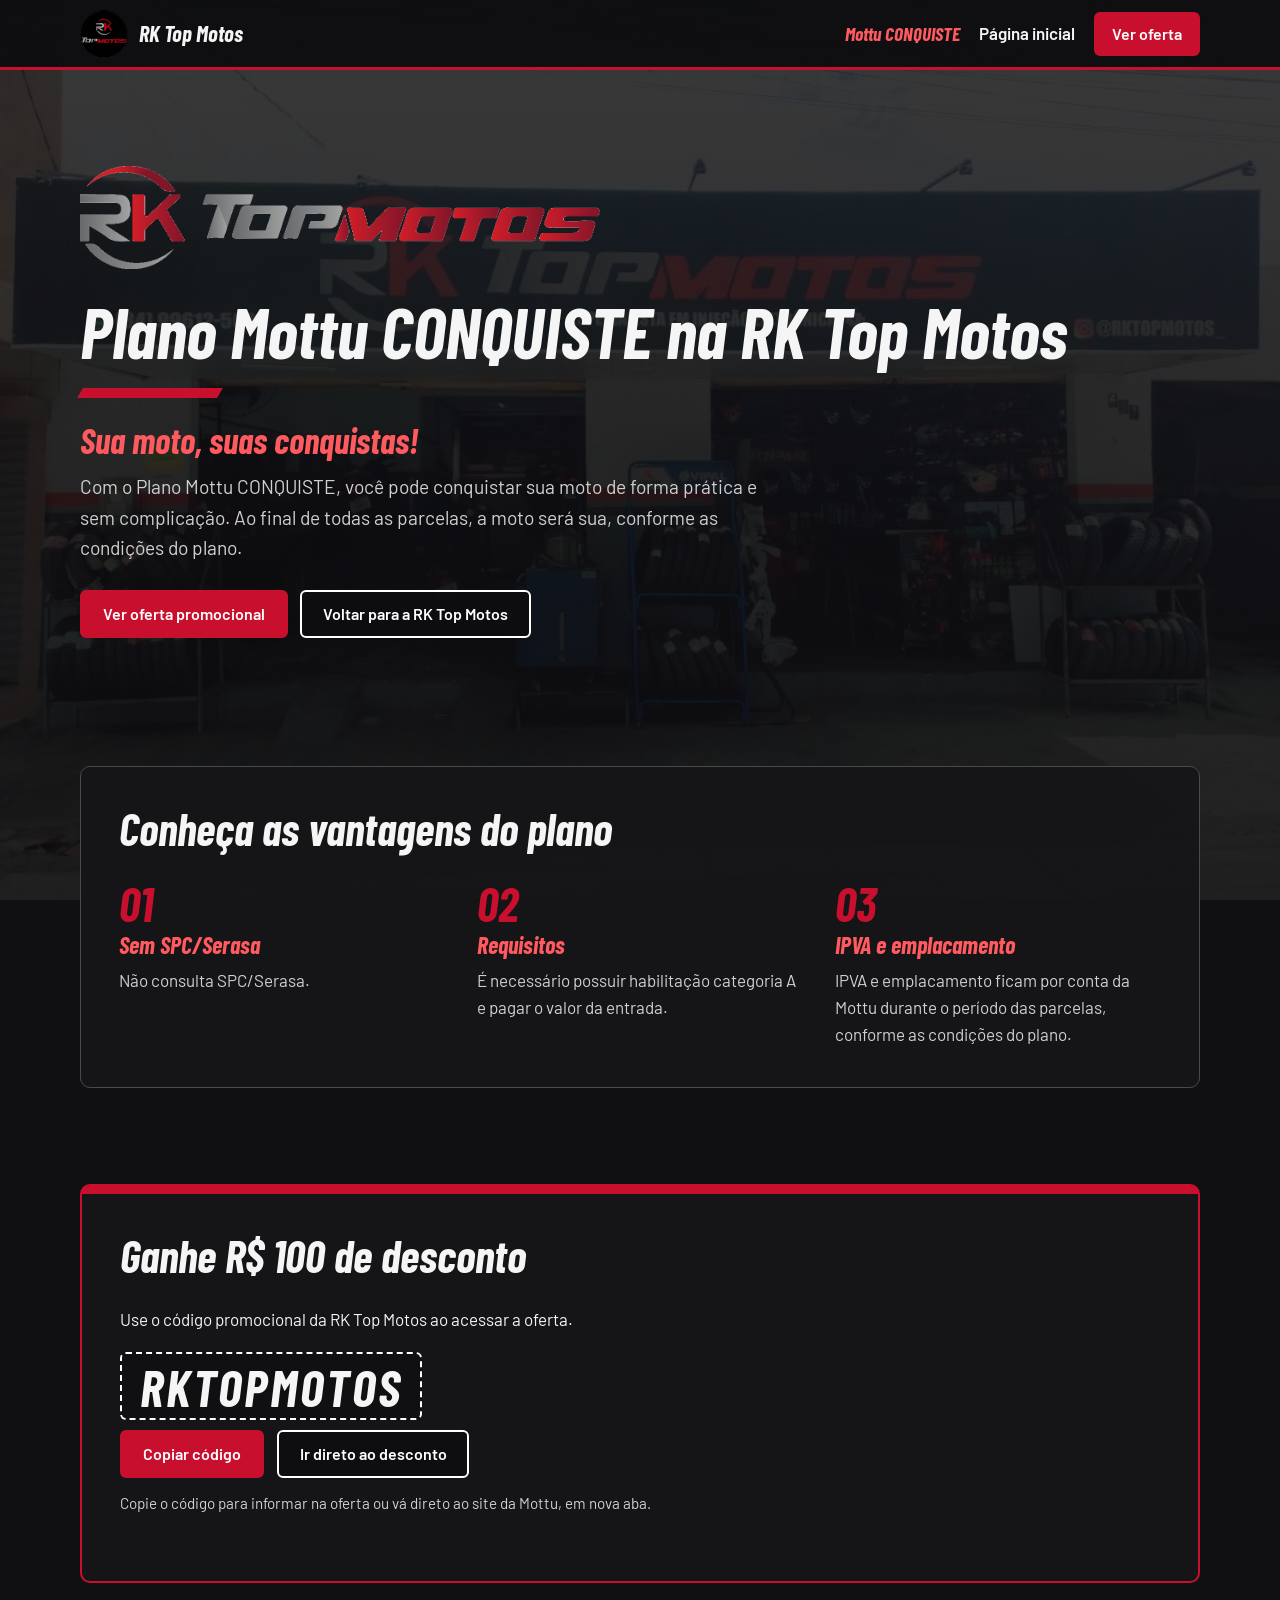
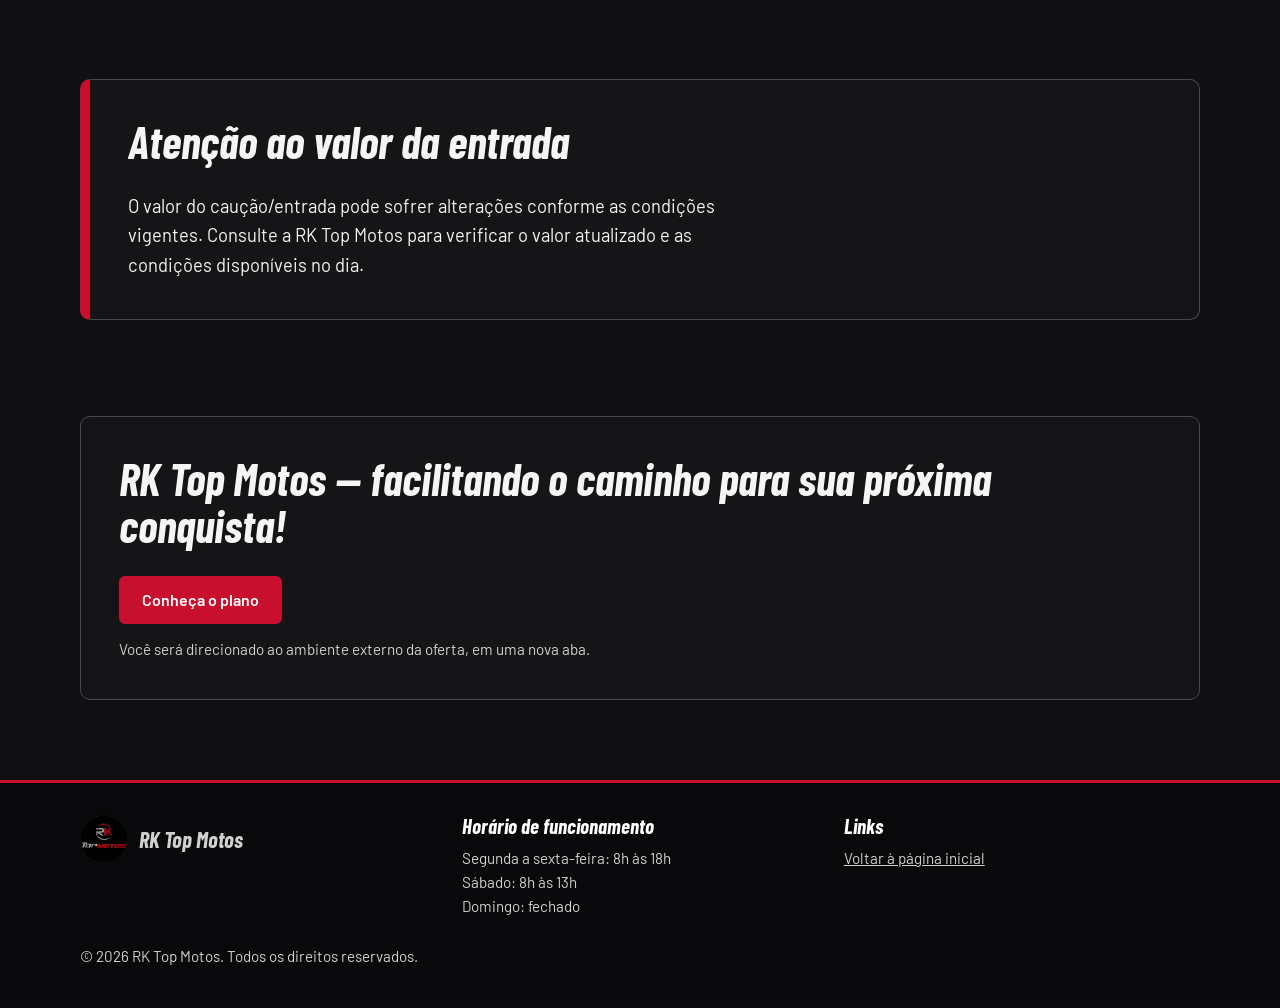
==== mottu.html @ f80a5904 "fix animated" ====
<!DOCTYPE html>
<html lang="pt-BR">
<head>
<meta charset="utf-8">
<meta name="viewport" content="width=device-width, initial-scale=1, viewport-fit=cover">
<title>Plano Mottu CONQUISTE | RK Top Motos</title>
<meta name="description" content="Conheça o Plano Mottu CONQUISTE na RK Top Motos: sem consulta SPC/Serasa e com R$ 100 de desconto usando o código RKTOPMOTOS.">
<meta name="color-scheme" content="dark">
<link rel="icon" href="assets/logo.png" type="image/png">
<link rel="preconnect" href="https://fonts.googleapis.com">
<link rel="preconnect" href="https://fonts.gstatic.com" crossorigin>
<link href="https://fonts.googleapis.com/css2?family=Barlow:wght@400;600&family=Barlow+Condensed:ital,wght@1,700&display=swap" rel="stylesheet">
<link rel="stylesheet" href="assets/mottu.css">
<link rel="stylesheet" href="assets/anim.css">
</head>
<body>
<a class="skip" href="#conteudo">Ir para o conteúdo</a>
<header>
<div class="wrap bar">
<a class="brand" href="index.html" aria-label="RK Top Motos, voltar à página inicial"><img src="assets/logo.png" width="48" height="48" alt=""><span>RK Top Motos</span></a>
<span class="tag">Mottu CONQUISTE</span>
<a class="back" href="index.html">Página inicial</a>
<a class="btn hd" href="#oferta">Ver oferta</a>
</div>
</header>
<main id="conteudo">
<div class="wrap hero">
<img class="wide" src="assets/logo-wide.png" width="1209" height="240" alt="RK Top Motos">
<h1>Plano Mottu CONQUISTE na RK Top Motos</h1>
<div class="stripe" aria-hidden="true"></div>
<p class="lead">Sua moto, suas conquistas!</p>
<p>Com o Plano Mottu CONQUISTE, você pode conquistar sua moto de forma prática e sem complicação. Ao final de todas as parcelas, a moto será sua, conforme as condições do plano.</p>
<div class="cta"><a class="btn" href="#oferta">Ver oferta promocional</a><a class="btn ghost" href="index.html">Voltar para a RK Top Motos</a></div>
</div>

<section id="vantagens"><div class="wrap"><div class="panel">
<h2>Conheça as vantagens do plano</h2>
<div class="cols">
<div><span class="num" aria-hidden="true">01</span><h3>Sem SPC/Serasa</h3><p>Não consulta SPC/Serasa.</p></div>
<div><span class="num" aria-hidden="true">02</span><h3>Requisitos</h3><p>É necessário possuir habilitação categoria A e pagar o valor da entrada.</p></div>
<div><span class="num" aria-hidden="true">03</span><h3>IPVA e emplacamento</h3><p>IPVA e emplacamento ficam por conta da Mottu durante o período das parcelas, conforme as condições do plano.</p></div>
</div>
</div></div></section>

<section id="oferta"><div class="wrap"><div class="panel promo">
<h2>Ganhe R$ 100 de desconto</h2>
<p>Use o código promocional da RK Top Motos ao acessar a oferta.</p>
<div class="code-row"><span class="code" id="codigo" aria-label="Código promocional: RKTOPMOTOS">RKTOPMOTOS</span></div>
<div class="cta" style="margin-top:.4rem">
<button type="button" class="btn" id="copiar" aria-describedby="copy-msg">Copiar código</button>
<a class="btn ghost" href="https://mottu.go.link/rktopmotos-ig" target="_blank" rel="noopener noreferrer">Ir direto ao desconto<span style="position:absolute;width:1px;height:1px;overflow:hidden;clip:rect(0 0 0 0)"> (abre o site da oferta em uma nova aba)</span></a>
</div>
<p class="small">Copie o código para informar na oferta ou vá direto ao site da Mottu, em nova aba.</p>
<p class="copy-msg" id="copy-msg" role="status" aria-live="polite"></p>
</div></div></section>

<section id="aviso"><div class="wrap"><div class="panel notice" role="note">
<h2>Atenção ao valor da entrada</h2>
<p>O valor do caução/entrada pode sofrer alterações conforme as condições vigentes. Consulte a RK Top Motos para verificar o valor atualizado e as condições disponíveis no dia.</p>
</div></div></section>

<section id="conheca"><div class="wrap"><div class="panel final">
<h2>RK Top Motos — facilitando o caminho para sua próxima conquista!</h2>
<div class="cta"><a class="btn" href="https://mottu.go.link/rktopmotos-ig" target="_blank" rel="noopener noreferrer">Conheça o plano<span class="sr" style="position:absolute;width:1px;height:1px;overflow:hidden;clip:rect(0 0 0 0)"> (abre o site da oferta em uma nova aba)</span></a></div>
<p class="small">Você será direcionado ao ambiente externo da oferta, em uma nova aba.</p>
</div></div></section>
</main>

<footer><div class="wrap">
<div class="fgrid">
<div><a class="brand" href="index.html"><img src="assets/logo.png" width="48" height="48" alt=""><span>RK Top Motos</span></a></div>
<div><h3>Horário de funcionamento</h3><p class="small">Segunda a sexta-feira: 8h às 18h<br>Sábado: 8h às 13h<br>Domingo: fechado</p></div>
<div><h3>Links</h3><p class="small"><a href="index.html">Voltar à página inicial</a></p></div>
</div>
<p class="small" style="margin-top:1.6rem">© <span id="yr">2026</span> RK Top Motos. Todos os direitos reservados.</p>
</div></footer>
<script src="assets/mottu.js"></script>
<script src="assets/anim.js"></script>
</body>
</html>
---- assets/mottu.css ----
/* Página Mottu CONQUISTE — tokens e componentes espelham o index.html da RK Top Motos */
:root{--red:#C8102E;--red-hi:#FF5A5F;--ink:#F5F5F5;--mute:#D0D0D0;--panel:rgba(22,22,24,.94);--line:#4a4a4e;color-scheme:dark;box-sizing:border-box;padding-top:env(safe-area-inset-top,0px);padding-bottom:env(safe-area-inset-bottom,0px)}
*,*::before,*::after{box-sizing:inherit}
html{scroll-padding-top:calc(88px + env(safe-area-inset-top,0px));scroll-behavior:smooth}
@media(prefers-reduced-motion:reduce){html{scroll-behavior:auto}*{transition:none!important;animation:none!important}}
body{margin:0;background:#101012;color:var(--ink);font:400 1.0625rem/1.6 Barlow,system-ui,-apple-system,"Segoe UI",Arial,sans-serif}
body::before{content:"";position:fixed;inset:0;z-index:-1;background:linear-gradient(rgba(10,10,12,.8),rgba(10,10,12,.9)),url(bg.jpg) center/cover}
h1,h2,h3{font-family:"Barlow Condensed","Arial Narrow",Impact,sans-serif;font-style:italic;font-weight:700;line-height:1.05;margin:0}
h1{font-size:clamp(2.4rem,7vw,4.4rem)}
h2{font-size:clamp(1.9rem,4.5vw,2.8rem);margin-bottom:.6em}
h3{font-size:1.5rem;margin-bottom:.4em;color:var(--red-hi)}
p{margin:0 0 1em;max-width:62ch}
a{color:inherit}
:focus-visible{outline:3px solid #fff;outline-offset:3px;border-radius:4px}
.skip{position:absolute;left:12px;top:-100px;background:#fff;color:#111;padding:.6em 1em;z-index:20;border-radius:6px}
.skip:focus{top:calc(12px + env(safe-area-inset-top,0px))}
.wrap{width:min(1120px,100% - 2rem);margin-inline:auto}
header{position:sticky;top:env(safe-area-inset-top,0px);z-index:10;background:rgba(14,14,16,.96);border-bottom:3px solid var(--red)}
.bar{display:flex;align-items:center;gap:1rem;padding:.6rem 0}
.brand{display:flex;align-items:center;gap:.7rem;text-decoration:none;margin-right:auto}
.brand img{width:48px;height:48px;border-radius:50%}
.brand span{font:italic 700 1.4rem/1 "Barlow Condensed","Arial Narrow",sans-serif}
.tag{font:italic 700 1.2rem/1 "Barlow Condensed","Arial Narrow",sans-serif;color:var(--red-hi)}
.back{text-decoration:none;font-weight:600;padding:.5rem .2rem}
.back:hover{text-decoration:underline;text-underline-offset:6px;text-decoration-color:var(--red-hi);text-decoration-thickness:3px}
.btn{display:inline-flex;align-items:center;justify-content:center;gap:.5rem;min-height:48px;padding:.6rem 1.3rem;border-radius:6px;font:600 1rem Barlow,sans-serif;text-decoration:none;color:#fff;background:var(--red);border:2px solid var(--red);cursor:pointer}
.btn:hover{background:#A80D26;border-color:#A80D26}
.btn.ghost{background:rgba(14,14,16,.9);border-color:#fff}
.btn.ghost:hover{background:#fff;color:#111}
.hd{min-height:44px;padding:.4rem 1rem}
.hero{padding:clamp(2.5rem,9vw,6rem) 0 clamp(2.5rem,8vw,5rem)}
.hero img.wide{width:min(520px,100%);height:auto;display:block;margin-bottom:1.6rem}
.hero .lead{font:italic 700 clamp(1.5rem,4vw,2.2rem)/1.1 "Barlow Condensed","Arial Narrow",sans-serif;color:var(--red-hi);margin-bottom:.8rem}
.hero p{font-size:1.2rem;color:var(--mute)}
.stripe{width:140px;height:10px;background:var(--red);transform:skewX(-30deg);margin:1.2rem 0 1.4rem}
.cta{display:flex;flex-wrap:wrap;gap:.8rem;margin-top:1.6rem}
section{padding:clamp(1.5rem,4vw,3rem) 0}
.panel{background:var(--panel);border:1px solid var(--line);border-radius:10px;padding:clamp(1.2rem,3.5vw,2.4rem)}
.cols{display:grid;grid-template-columns:repeat(auto-fit,minmax(240px,1fr));gap:2rem}
.cols p{margin:0;color:var(--mute)}
.num{display:block;font:italic 700 3rem/1 "Barlow Condensed","Arial Narrow",sans-serif;color:var(--red);margin-bottom:.3rem}
.promo{border:2px solid var(--red);border-top-width:10px}
.code-row{display:flex;flex-wrap:wrap;align-items:center;gap:.8rem;margin:1.2rem 0 .6rem}
.code{font:italic 700 clamp(2rem,7vw,3.2rem)/1 "Barlow Condensed","Arial Narrow",sans-serif;letter-spacing:.06em;padding:.4rem 1.1rem;border:2px dashed #fff;border-radius:6px;background:#101012;user-select:all}
.copy-msg{min-height:1.6em;margin:0;font-weight:600}
.copy-msg.ok{color:#6CCB7A}.copy-msg.err{color:var(--red-hi)}
.notice{border-left:10px solid var(--red)}
.notice p{font-size:1.15rem;margin:0}
.final{text-align:left}
.small{color:var(--mute);font-size:.95rem;margin:.8rem 0 0}
footer{background:rgba(10,10,12,.96);border-top:3px solid var(--red);padding:2rem 0 2.5rem;margin-top:2rem}
.fgrid{display:grid;grid-template-columns:repeat(auto-fit,minmax(200px,1fr));gap:1.6rem}
.fgrid h3{font-size:1.3rem;color:#fff}
footer a{color:var(--mute)}
footer .small{margin:0}
@media(max-width:760px){.brand span,.back{display:none}h1{font-size:2.3rem}.hero img.wide{width:min(340px,100%)}.btn{width:100%}.bar .btn{width:auto}.promo .cta .btn{width:100%}}
---- assets/anim.css ----
/* Animações compartilhadas — RK Top Motos (index.html e mottu.html) */
@keyframes rise{from{opacity:0;transform:translateY(20px)}}
@keyframes slide{from{opacity:0;transform:translateX(-32px)}}
@keyframes grow{from{transform:skewX(-30deg) scaleX(0)}to{transform:skewX(-30deg) scaleX(1)}}
@keyframes drop{from{opacity:0;transform:translateY(-8px)}}
@keyframes nudge{0%,100%{transform:translateX(0)}50%{transform:translateX(6px)}}
@keyframes ring{0%{box-shadow:0 4px 18px rgba(0,0,0,.6),0 0 0 0 rgba(27,127,70,.75)}100%{box-shadow:0 4px 18px rgba(0,0,0,.6),0 0 0 18px rgba(27,127,70,0)}}
@keyframes glow{0%{box-shadow:0 0 0 0 rgba(255,90,95,.8)}100%{box-shadow:0 0 0 16px rgba(255,90,95,0)}}
@keyframes blink{0%,100%{opacity:1}50%{opacity:.35}}
@keyframes pop{0%{transform:scale(1)}50%{transform:scale(1.08)}100%{transform:scale(1)}}
/* 1-3 entrada do hero */
.hero>*{animation:rise .6s ease-out both}
.hero>:nth-child(1){animation-name:slide;animation-delay:.05s}
.hero>:nth-child(2){animation-delay:.15s}
.hero>:nth-child(3){animation-delay:.25s}
.hero>:nth-child(4){animation-delay:.35s}
.hero>:nth-child(5){animation-delay:.45s}
.hero>:nth-child(6){animation-delay:.55s}
.hero>.stripe{transform-origin:left center;animation-name:grow;animation-duration:.6s}
/* 4 faixa Mottu no index */
.mtt{animation:drop .5s ease-out .3s both}
.mtt .arr{display:inline-block;transition:transform .2s;animation:nudge 1.2s ease-in-out 1s 3}
.mtt a:hover .arr{transform:translateX(6px)}
/* 5 revelar ao rolar */
.rv{opacity:0;transform:translateY(24px);transition:opacity .6s ease-out,transform .6s ease-out;transition-delay:var(--d,0s)}
.rv.in{opacity:1;transform:none}
/* 6 sombra do cabeçalho */
header{transition:box-shadow .3s}
header.scrolled{box-shadow:0 6px 18px rgba(0,0,0,.6)}
/* 7 botões */
.btn{transition:transform .15s,background-color .2s,border-color .2s,color .2s,box-shadow .2s}
.btn:hover{transform:translateY(-2px);box-shadow:0 6px 16px rgba(0,0,0,.5)}
.btn:active{transform:scale(.97)}
/* 8 fotos */
.car img,.shots img{transition:filter .3s}
.car figure:hover img,.shots figure:hover img{filter:brightness(1.15)}
/* 9 WhatsApp flutuante */
.fab{animation:ring 2.4s ease-out 1.5s 3}
/* 10 status aberto */
.status.open::before{content:"";display:inline-block;width:.6em;height:.6em;margin-right:.5em;border-radius:50%;background:#6CCB7A;animation:blink 1.6s ease-in-out infinite}
/* 11 botão copiar */
.promo.in #copiar{animation:glow 1.6s ease-out .9s 2}
#copiar.pop{animation:pop .25s ease-out}
@media(prefers-reduced-motion:reduce){*,*::before,*::after{animation:none!important;transition:none!important}.rv{opacity:1!important;transform:none!important}}
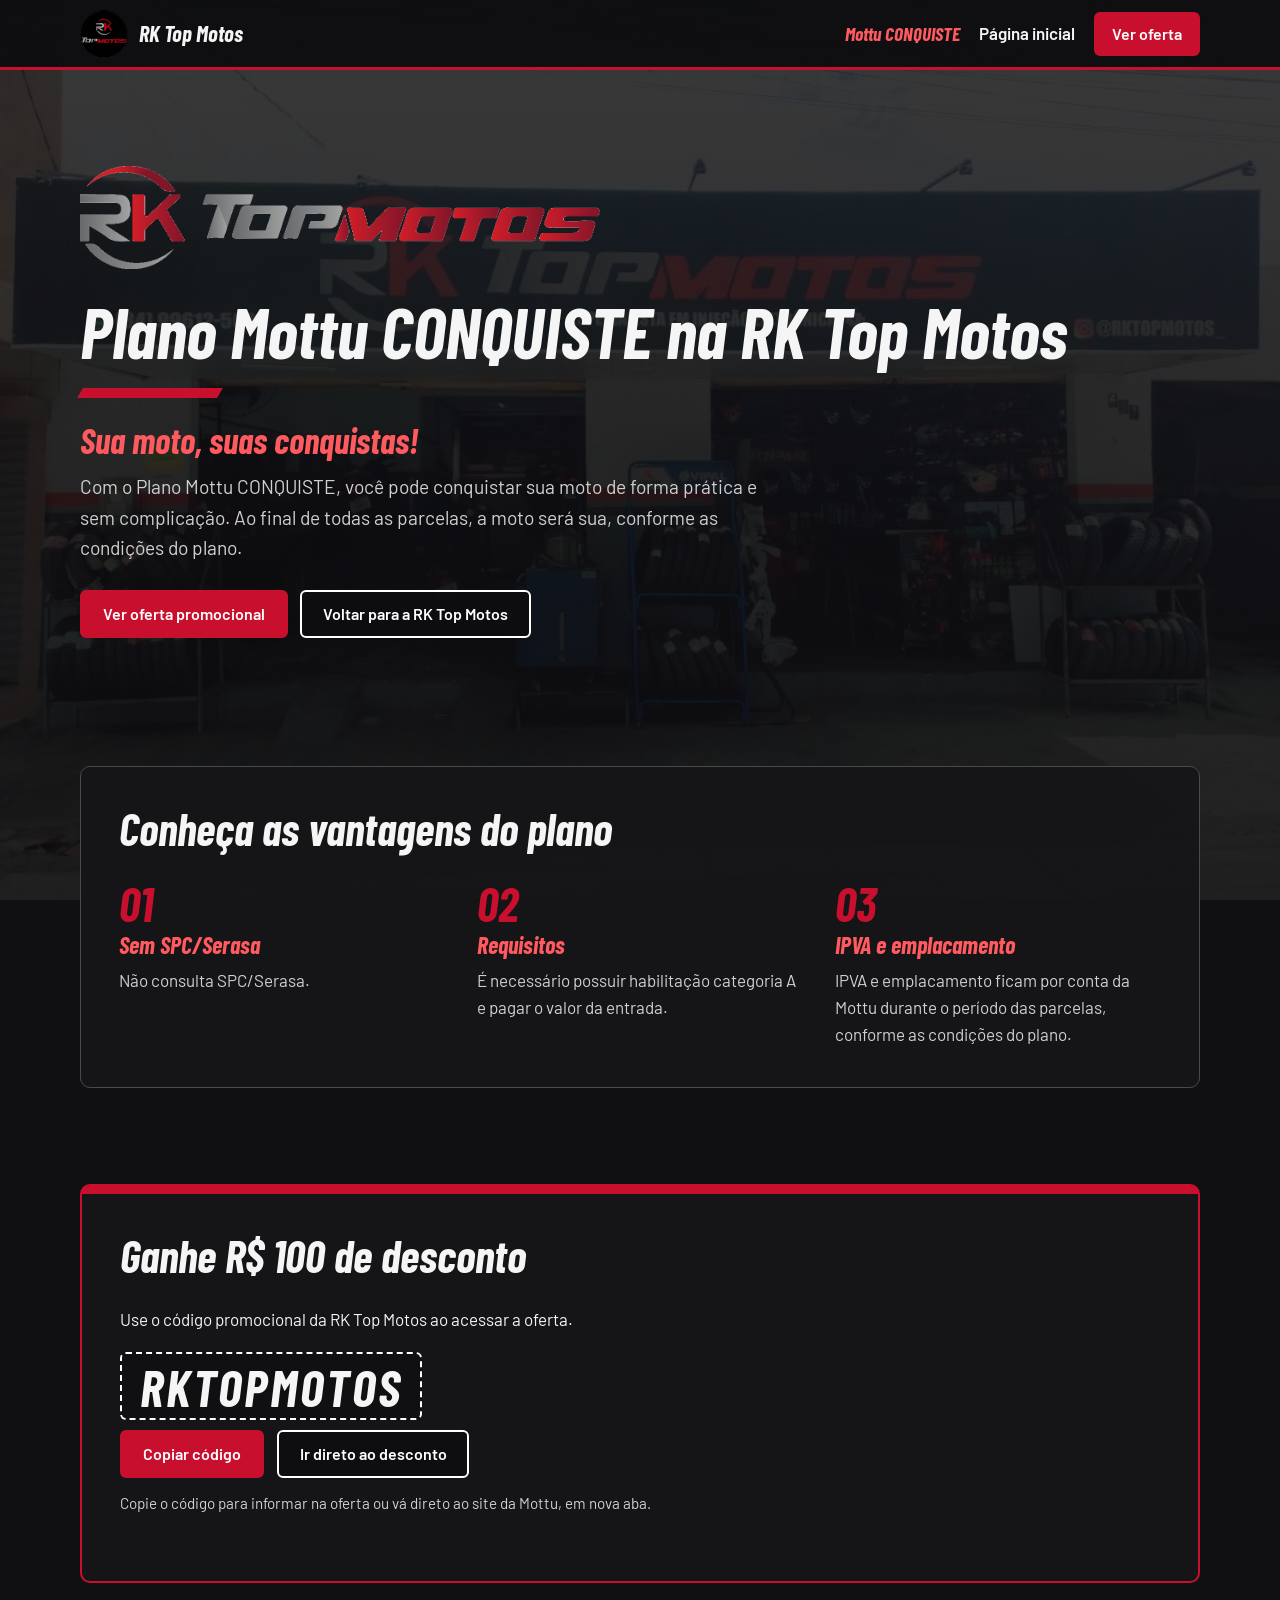
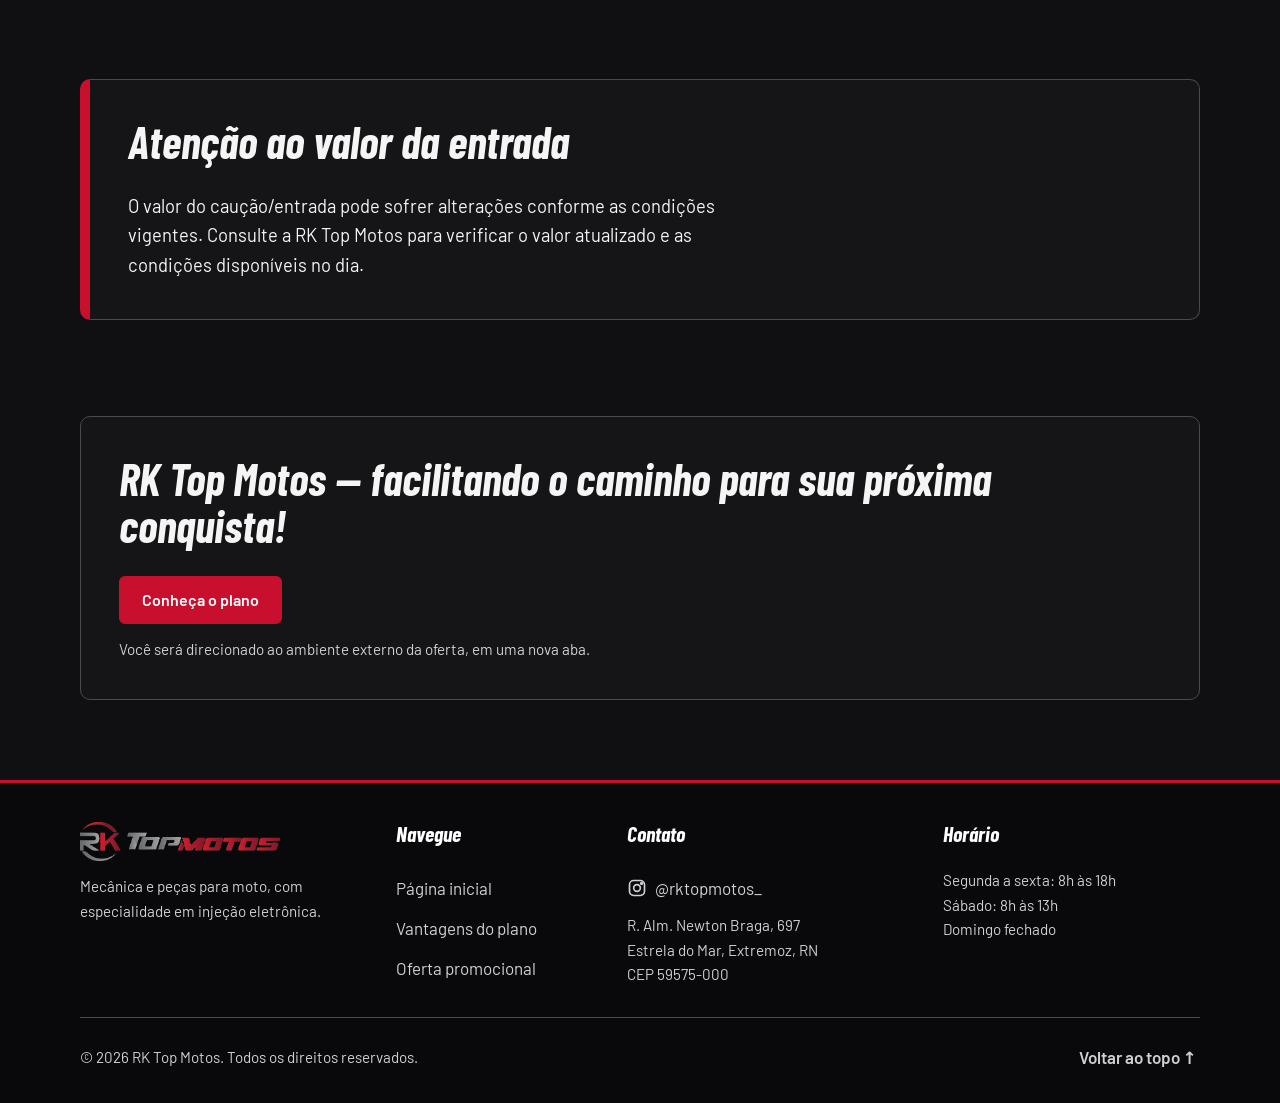
==== commit a8d7285e: "new site fix" ====
--- a/mottu.html
+++ b/mottu.html
@@ -12,6 +12,7 @@
 <link href="https://fonts.googleapis.com/css2?family=Barlow:wght@400;600&family=Barlow+Condensed:ital,wght@1,700&display=swap" rel="stylesheet">
 <link rel="stylesheet" href="assets/mottu.css">
 <link rel="stylesheet" href="assets/anim.css">
+<link rel="stylesheet" href="assets/footer.css">
 </head>
 <body>
 <a class="skip" href="#conteudo">Ir para o conteúdo</a>
@@ -67,12 +68,13 @@
 </main>
 
 <footer><div class="wrap">
-<div class="fgrid">
-<div><a class="brand" href="index.html"><img src="assets/logo.png" width="48" height="48" alt=""><span>RK Top Motos</span></a></div>
-<div><h3>Horário de funcionamento</h3><p class="small">Segunda a sexta-feira: 8h às 18h<br>Sábado: 8h às 13h<br>Domingo: fechado</p></div>
-<div><h3>Links</h3><p class="small"><a href="index.html">Voltar à página inicial</a></p></div>
+<div class="fgrid ft">
+<div class="fbrand"><img src="assets/logo-wide.png" width="1209" height="240" alt="RK Top Motos"><p class="small">Mecânica e peças para moto, com especialidade em injeção eletrônica.</p></div>
+<div><h3>Navegue</h3><ul class="plain flinks"><li><a href="index.html">Página inicial</a></li><li><a href="#vantagens">Vantagens do plano</a></li><li><a href="#oferta">Oferta promocional</a></li></ul></div>
+<div><h3>Contato</h3><ul class="plain flinks"><li><a class="ico" href="https://instagram.com/rktopmotos_" rel="noopener"><svg viewBox="0 0 24 24" fill="none" stroke="currentColor" stroke-width="2" aria-hidden="true"><rect x="3" y="3" width="18" height="18" rx="5"/><circle cx="12" cy="12" r="4"/><circle cx="17.5" cy="6.5" r="1" fill="currentColor"/></svg>@rktopmotos_</a></li></ul><address>R. Alm. Newton Braga, 697<br>Estrela do Mar, Extremoz, RN<br>CEP 59575-000</address></div>
+<div><h3>Horário</h3><p class="small">Segunda a sexta: 8h às 18h<br>Sábado: 8h às 13h<br>Domingo fechado</p></div>
 </div>
-<p class="small" style="margin-top:1.6rem">© <span id="yr">2026</span> RK Top Motos. Todos os direitos reservados.</p>
+<div class="fbar"><p class="small">© <span id="yr">2026</span> RK Top Motos. Todos os direitos reservados.</p><a class="up" href="#">Voltar ao topo &uarr;</a></div>
 </div></footer>
 <script src="assets/mottu.js"></script>
 <script src="assets/anim.js"></script>
--- a/assets/anim.css
+++ b/assets/anim.css
@@ -34,6 +34,9 @@
 /* 8 fotos */
 .car img,.shots img{transition:filter .3s}
 .car figure:hover img,.shots figure:hover img{filter:brightness(1.15)}
+/* formas de pagamento */
+.chips li{transition:transform .2s,box-shadow .2s}
+.chips li:hover{transform:translateY(-3px);box-shadow:0 6px 14px rgba(0,0,0,.5)}
 /* 9 WhatsApp flutuante */
 .fab{animation:ring 2.4s ease-out 1.5s 3}
 /* 10 status aberto */
--- a/assets/footer.css
+++ b/assets/footer.css
@@ -0,0 +1,26 @@
+/* Rodapé compartilhado — index.html e mottu.html */
+footer{padding:2.4rem 0 1.4rem}
+footer a{text-decoration:none}
+footer a:hover{color:#fff;text-decoration:underline;text-decoration-color:var(--red-hi);text-decoration-thickness:2px;text-underline-offset:5px}
+.plain{margin:0;padding:0;list-style:none}
+.ft{grid-template-columns:repeat(auto-fit,minmax(190px,1fr));gap:2rem 2.4rem}
+@media(min-width:960px){.ft{grid-template-columns:1.3fr .9fr 1.3fr 1.2fr}}
+.ft h3{font-size:1.35rem;color:#fff}
+.ft h3::after{content:"";display:block;width:34px;height:4px;margin:.45rem 0 .8rem;background:var(--red);transform:skewX(-30deg)}
+.fbrand img{display:block;width:200px;max-width:100%;height:auto;margin-bottom:.8rem}
+.fbrand .small{margin-bottom:1rem;max-width:34ch}
+.ft .flinks li{border:0;padding:0}
+.flinks a,.ico{display:inline-flex;align-items:center;gap:.5rem;min-height:40px}
+.ico svg{width:20px;height:20px;flex:none}
+.ft address{font-style:normal;margin:.3rem 0 0;color:var(--mute);font-size:.95rem}
+.fpay{margin-top:2rem;padding-top:1.6rem;border-top:1px solid var(--line)}
+.fpay h3{font-size:1.35rem;color:#fff}
+.pgroups{display:flex;flex-wrap:wrap;gap:1.2rem 2.6rem;margin-top:.9rem}
+.pl{display:block;margin-bottom:.5rem;color:var(--mute);font-size:.92rem}
+.chips{display:flex;flex-wrap:wrap;gap:.6rem;margin:0;padding:0;list-style:none}
+.chips li{display:flex;align-items:center;justify-content:center;gap:.45rem;min-width:76px;height:48px;padding:0 .9rem;border-radius:6px;background:#F5F5F5;color:#1a1a1c;font-weight:600;font-size:.95rem}
+.chips img{display:block;height:auto}
+.chips svg{width:26px;height:26px;flex:none}
+.fbar{display:flex;flex-wrap:wrap;align-items:center;justify-content:space-between;gap:.4rem 1rem;margin-top:1.8rem;padding-top:1rem;border-top:1px solid var(--line)}
+.fbar .up{font-weight:600;padding:.6rem .2rem}
+.fbrand .btn{white-space:nowrap;padding-inline:1rem}
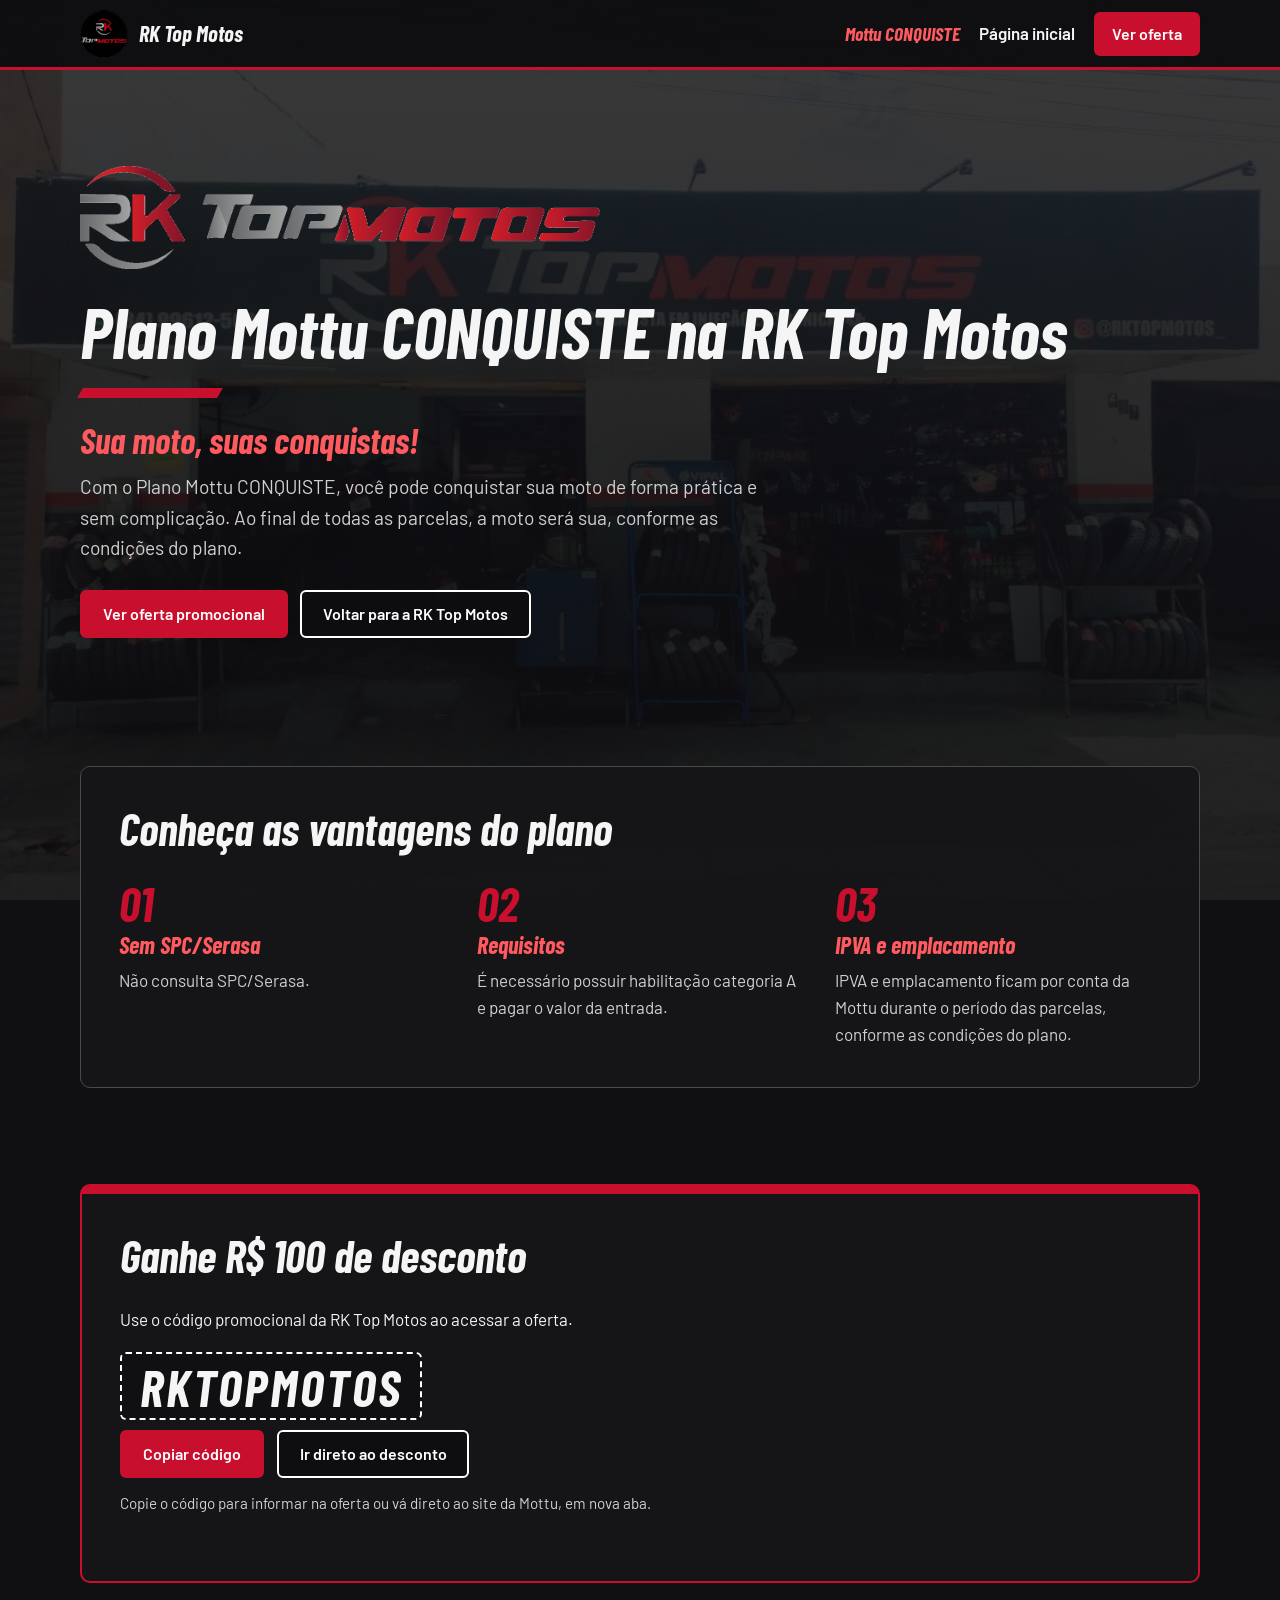
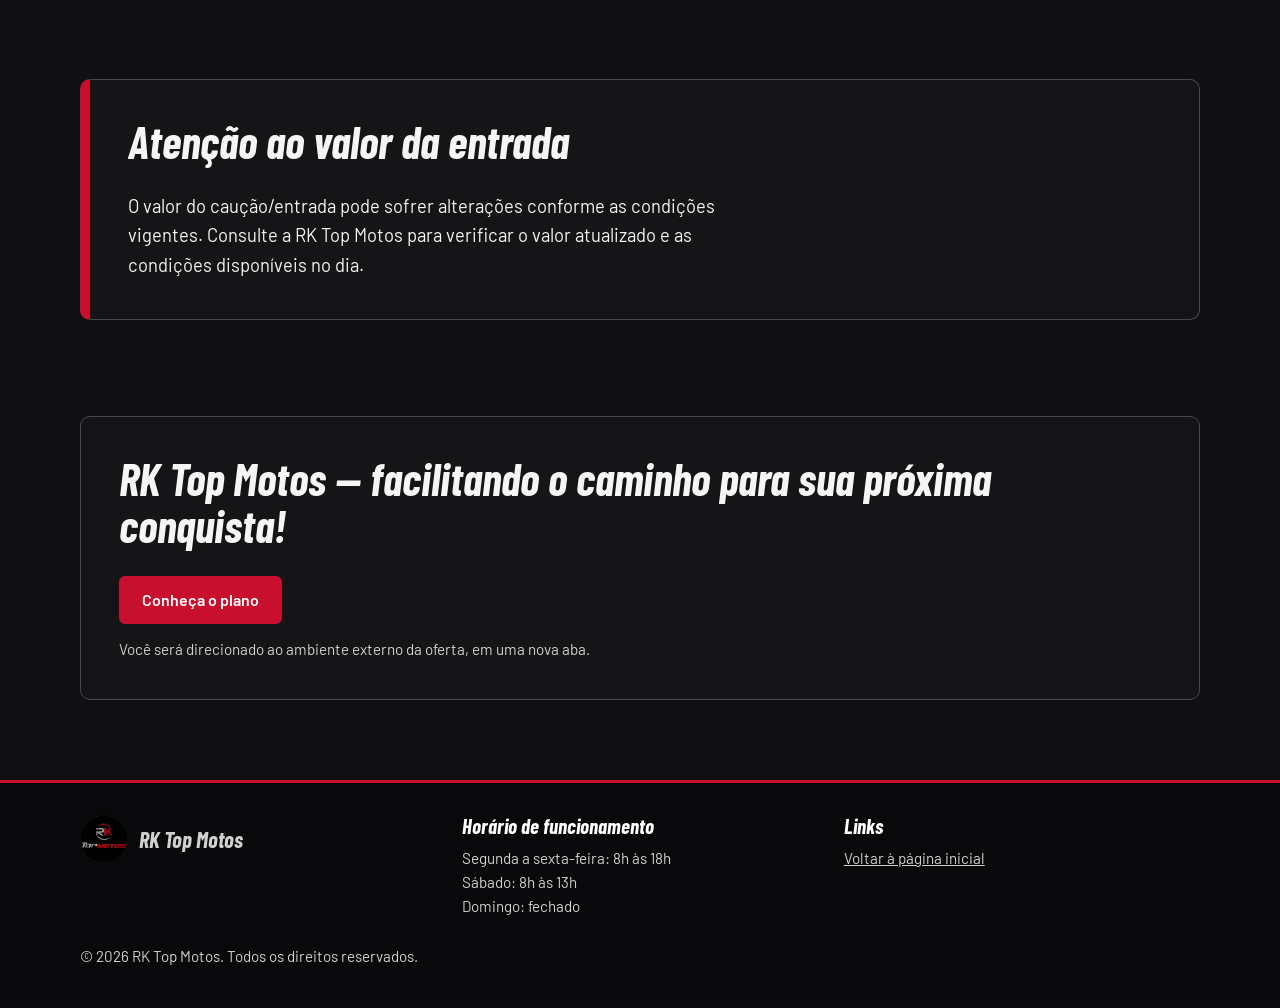
==== commit 8f233e23: "Merge remote-tracking branch 'origin/main'" ====
--- a/mottu.html
+++ b/mottu.html
@@ -12,7 +12,6 @@
 <link href="https://fonts.googleapis.com/css2?family=Barlow:wght@400;600&family=Barlow+Condensed:ital,wght@1,700&display=swap" rel="stylesheet">
 <link rel="stylesheet" href="assets/mottu.css">
 <link rel="stylesheet" href="assets/anim.css">
-<link rel="stylesheet" href="assets/footer.css">
 </head>
 <body>
 <a class="skip" href="#conteudo">Ir para o conteúdo</a>
@@ -68,13 +67,12 @@
 </main>
 
 <footer><div class="wrap">
-<div class="fgrid ft">
-<div class="fbrand"><img src="assets/logo-wide.png" width="1209" height="240" alt="RK Top Motos"><p class="small">Mecânica e peças para moto, com especialidade em injeção eletrônica.</p></div>
-<div><h3>Navegue</h3><ul class="plain flinks"><li><a href="index.html">Página inicial</a></li><li><a href="#vantagens">Vantagens do plano</a></li><li><a href="#oferta">Oferta promocional</a></li></ul></div>
-<div><h3>Contato</h3><ul class="plain flinks"><li><a class="ico" href="https://instagram.com/rktopmotos_" rel="noopener"><svg viewBox="0 0 24 24" fill="none" stroke="currentColor" stroke-width="2" aria-hidden="true"><rect x="3" y="3" width="18" height="18" rx="5"/><circle cx="12" cy="12" r="4"/><circle cx="17.5" cy="6.5" r="1" fill="currentColor"/></svg>@rktopmotos_</a></li></ul><address>R. Alm. Newton Braga, 697<br>Estrela do Mar, Extremoz, RN<br>CEP 59575-000</address></div>
-<div><h3>Horário</h3><p class="small">Segunda a sexta: 8h às 18h<br>Sábado: 8h às 13h<br>Domingo fechado</p></div>
+<div class="fgrid">
+<div><a class="brand" href="index.html"><img src="assets/logo.png" width="48" height="48" alt=""><span>RK Top Motos</span></a></div>
+<div><h3>Horário de funcionamento</h3><p class="small">Segunda a sexta-feira: 8h às 18h<br>Sábado: 8h às 13h<br>Domingo: fechado</p></div>
+<div><h3>Links</h3><p class="small"><a href="index.html">Voltar à página inicial</a></p></div>
 </div>
-<div class="fbar"><p class="small">© <span id="yr">2026</span> RK Top Motos. Todos os direitos reservados.</p><a class="up" href="#">Voltar ao topo &uarr;</a></div>
+<p class="small" style="margin-top:1.6rem">© <span id="yr">2026</span> RK Top Motos. Todos os direitos reservados.</p>
 </div></footer>
 <script src="assets/mottu.js"></script>
 <script src="assets/anim.js"></script>
--- a/assets/anim.css
+++ b/assets/anim.css
@@ -34,9 +34,6 @@
 /* 8 fotos */
 .car img,.shots img{transition:filter .3s}
 .car figure:hover img,.shots figure:hover img{filter:brightness(1.15)}
-/* formas de pagamento */
-.chips li{transition:transform .2s,box-shadow .2s}
-.chips li:hover{transform:translateY(-3px);box-shadow:0 6px 14px rgba(0,0,0,.5)}
 /* 9 WhatsApp flutuante */
 .fab{animation:ring 2.4s ease-out 1.5s 3}
 /* 10 status aberto */
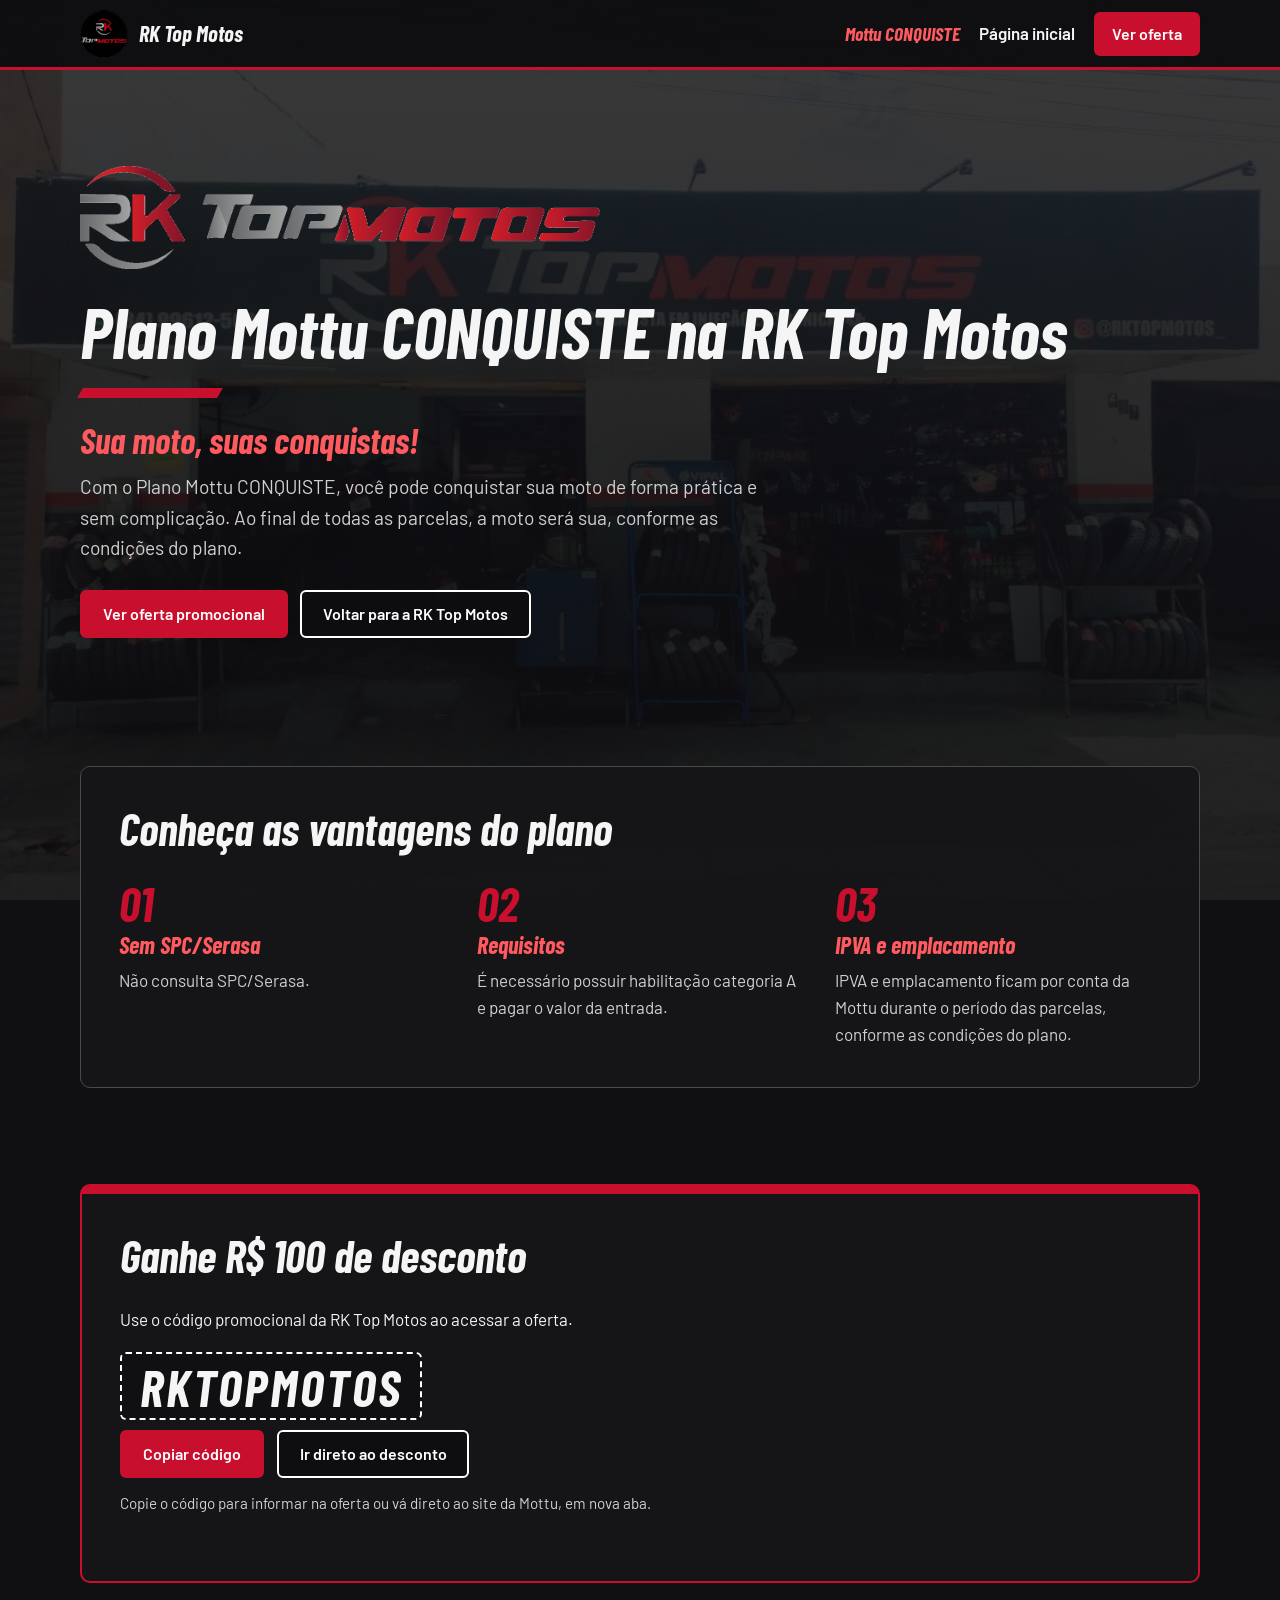
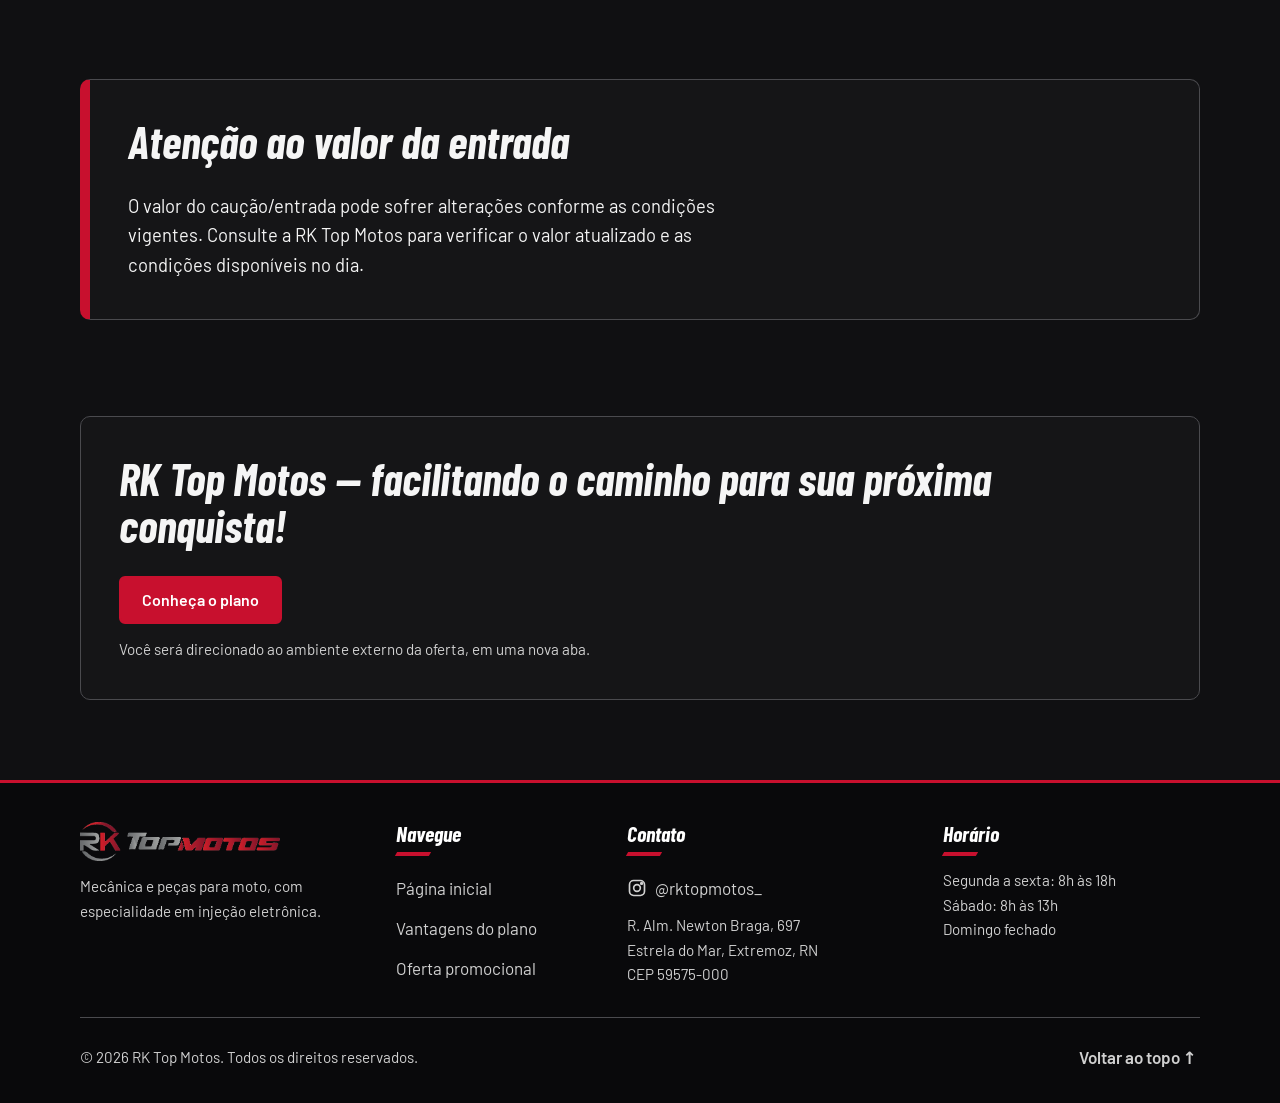
==== commit b83e427d: "fix site 2" ====
--- a/mottu.html
+++ b/mottu.html
@@ -12,6 +12,7 @@
 <link href="https://fonts.googleapis.com/css2?family=Barlow:wght@400;600&family=Barlow+Condensed:ital,wght@1,700&display=swap" rel="stylesheet">
 <link rel="stylesheet" href="assets/mottu.css">
 <link rel="stylesheet" href="assets/anim.css">
+<link rel="stylesheet" href="assets/footer.css">
 </head>
 <body>
 <a class="skip" href="#conteudo">Ir para o conteúdo</a>
@@ -67,12 +68,13 @@
 </main>
 
 <footer><div class="wrap">
-<div class="fgrid">
-<div><a class="brand" href="index.html"><img src="assets/logo.png" width="48" height="48" alt=""><span>RK Top Motos</span></a></div>
-<div><h3>Horário de funcionamento</h3><p class="small">Segunda a sexta-feira: 8h às 18h<br>Sábado: 8h às 13h<br>Domingo: fechado</p></div>
-<div><h3>Links</h3><p class="small"><a href="index.html">Voltar à página inicial</a></p></div>
+<div class="fgrid ft">
+<div class="fbrand"><img src="assets/logo-wide.png" width="1209" height="240" alt="RK Top Motos"><p class="small">Mecânica e peças para moto, com especialidade em injeção eletrônica.</p></div>
+<div><h3>Navegue</h3><ul class="plain flinks"><li><a href="index.html">Página inicial</a></li><li><a href="#vantagens">Vantagens do plano</a></li><li><a href="#oferta">Oferta promocional</a></li></ul></div>
+<div><h3>Contato</h3><ul class="plain flinks"><li><a class="ico" href="https://instagram.com/rktopmotos_" rel="noopener"><svg viewBox="0 0 24 24" fill="none" stroke="currentColor" stroke-width="2" aria-hidden="true"><rect x="3" y="3" width="18" height="18" rx="5"/><circle cx="12" cy="12" r="4"/><circle cx="17.5" cy="6.5" r="1" fill="currentColor"/></svg>@rktopmotos_</a></li></ul><address>R. Alm. Newton Braga, 697<br>Estrela do Mar, Extremoz, RN<br>CEP 59575-000</address></div>
+<div><h3>Horário</h3><p class="small">Segunda a sexta: 8h às 18h<br>Sábado: 8h às 13h<br>Domingo fechado</p></div>
 </div>
-<p class="small" style="margin-top:1.6rem">© <span id="yr">2026</span> RK Top Motos. Todos os direitos reservados.</p>
+<div class="fbar"><p class="small">© <span id="yr">2026</span> RK Top Motos. Todos os direitos reservados.</p><a class="up" href="#">Voltar ao topo &uarr;</a></div>
 </div></footer>
 <script src="assets/mottu.js"></script>
 <script src="assets/anim.js"></script>
--- a/assets/anim.css
+++ b/assets/anim.css
@@ -34,6 +34,9 @@
 /* 8 fotos */
 .car img,.shots img{transition:filter .3s}
 .car figure:hover img,.shots figure:hover img{filter:brightness(1.15)}
+/* formas de pagamento */
+.chips li{transition:transform .2s,box-shadow .2s}
+.chips li:hover{transform:translateY(-3px);box-shadow:0 6px 14px rgba(0,0,0,.5)}
 /* 9 WhatsApp flutuante */
 .fab{animation:ring 2.4s ease-out 1.5s 3}
 /* 10 status aberto */
--- a/assets/footer.css
+++ b/assets/footer.css
@@ -0,0 +1,26 @@
+/* Rodapé compartilhado — index.html e mottu.html */
+footer{padding:2.4rem 0 1.4rem}
+footer a{text-decoration:none}
+footer a:hover{color:#fff;text-decoration:underline;text-decoration-color:var(--red-hi);text-decoration-thickness:2px;text-underline-offset:5px}
+.plain{margin:0;padding:0;list-style:none}
+.ft{grid-template-columns:repeat(auto-fit,minmax(190px,1fr));gap:2rem 2.4rem}
+@media(min-width:960px){.ft{grid-template-columns:1.3fr .9fr 1.3fr 1.2fr}}
+.ft h3{font-size:1.35rem;color:#fff}
+.ft h3::after{content:"";display:block;width:34px;height:4px;margin:.45rem 0 .8rem;background:var(--red);transform:skewX(-30deg)}
+.fbrand img{display:block;width:200px;max-width:100%;height:auto;margin-bottom:.8rem}
+.fbrand .small{margin-bottom:1rem;max-width:34ch}
+.ft .flinks li{border:0;padding:0}
+.flinks a,.ico{display:inline-flex;align-items:center;gap:.5rem;min-height:40px}
+.ico svg{width:20px;height:20px;flex:none}
+.ft address{font-style:normal;margin:.3rem 0 0;color:var(--mute);font-size:.95rem}
+.fpay{margin-top:2rem;padding-top:1.6rem;border-top:1px solid var(--line)}
+.fpay h3{font-size:1.35rem;color:#fff}
+.pgroups{display:flex;flex-wrap:wrap;gap:1.2rem 2.6rem;margin-top:.9rem}
+.pl{display:block;margin-bottom:.5rem;color:var(--mute);font-size:.92rem}
+.chips{display:flex;flex-wrap:wrap;gap:.6rem;margin:0;padding:0;list-style:none}
+.chips li{display:flex;align-items:center;justify-content:center;gap:.45rem;min-width:76px;height:48px;padding:0 .9rem;border-radius:6px;background:#F5F5F5;color:#1a1a1c;font-weight:600;font-size:.95rem}
+.chips img{display:block;height:auto}
+.chips svg{width:26px;height:26px;flex:none}
+.fbar{display:flex;flex-wrap:wrap;align-items:center;justify-content:space-between;gap:.4rem 1rem;margin-top:1.8rem;padding-top:1rem;border-top:1px solid var(--line)}
+.fbar .up{font-weight:600;padding:.6rem .2rem}
+.fbrand .btn{white-space:nowrap;padding-inline:1rem}
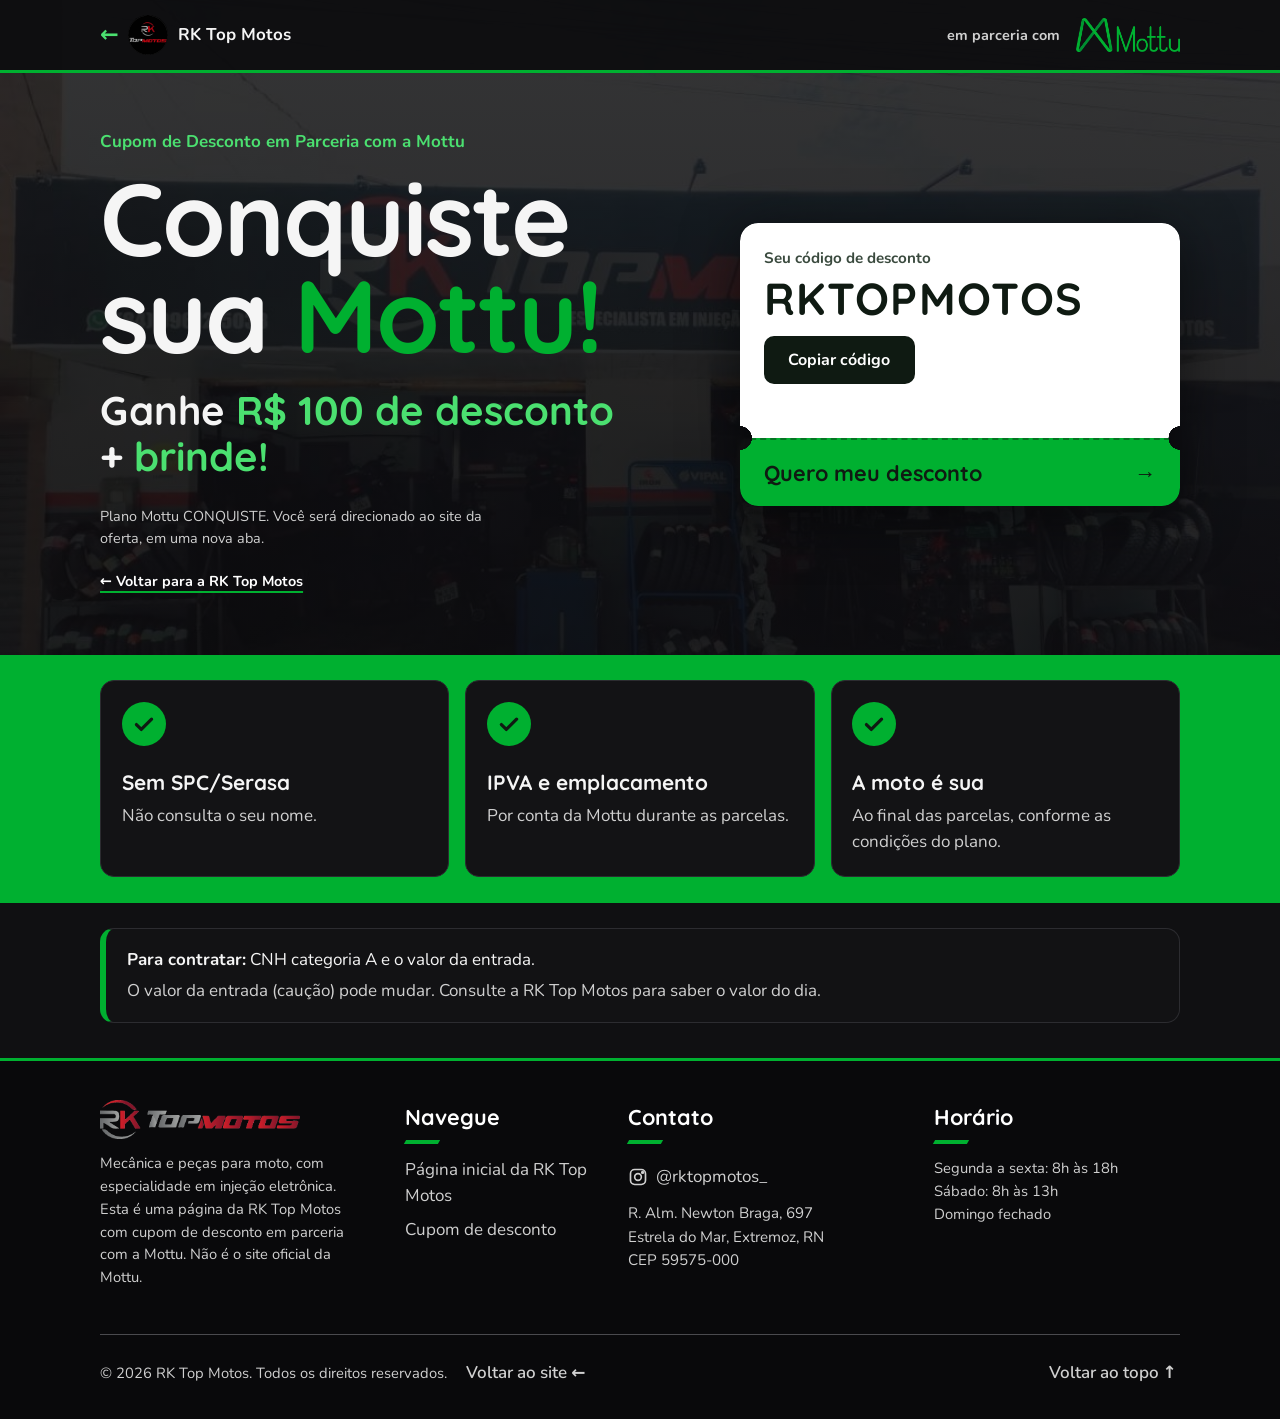
==== commit 4449928a: "Substitui pelo novo projeto RK Top Motos" ====
--- a/mottu.html
+++ b/mottu.html
@@ -2,81 +2,67 @@
 <html lang="pt-BR">
 <head>
 <meta charset="utf-8">
+<meta name="color-scheme" content="dark">
 <meta name="viewport" content="width=device-width, initial-scale=1, viewport-fit=cover">
-<title>Plano Mottu CONQUISTE | RK Top Motos</title>
-<meta name="description" content="Conheça o Plano Mottu CONQUISTE na RK Top Motos: sem consulta SPC/Serasa e com R$ 100 de desconto usando o código RKTOPMOTOS.">
-<meta name="color-scheme" content="dark">
+<title>Cupom de Desconto em Parceria com a Mottu | RK Top Motos</title>
+<meta name="description" content="Plano Mottu CONQUISTE: sem consulta SPC/Serasa e com R$ 100 de desconto + brinde usando o código RKTOPMOTOS.">
 <link rel="icon" href="assets/logo.png" type="image/png">
 <link rel="preconnect" href="https://fonts.googleapis.com">
 <link rel="preconnect" href="https://fonts.gstatic.com" crossorigin>
-<link href="https://fonts.googleapis.com/css2?family=Barlow:wght@400;600&family=Barlow+Condensed:ital,wght@1,700&display=swap" rel="stylesheet">
+<link href="https://fonts.googleapis.com/css2?family=Nunito:wght@400;700&family=Quicksand:wght@700&display=swap" rel="stylesheet">
 <link rel="stylesheet" href="assets/mottu.css">
-<link rel="stylesheet" href="assets/anim.css">
 <link rel="stylesheet" href="assets/footer.css">
 </head>
-<body>
+<body class="page-mottu">
 <a class="skip" href="#conteudo">Ir para o conteúdo</a>
 <header>
 <div class="wrap bar">
-<a class="brand" href="index.html" aria-label="RK Top Motos, voltar à página inicial"><img src="assets/logo.png" width="48" height="48" alt=""><span>RK Top Motos</span></a>
-<span class="tag">Mottu CONQUISTE</span>
-<a class="back" href="index.html">Página inicial</a>
-<a class="btn hd" href="#oferta">Ver oferta</a>
+<a class="home" href="index.html" aria-label="Voltar para a página inicial da RK Top Motos"><span class="arr" aria-hidden="true">&larr;</span><img src="assets/logo.png" width="40" height="40" alt=""><span class="hn">RK Top Motos</span></a>
+<span class="via">em parceria com</span>
+<img class="mlogo" src="assets/mottu-logo.png" width="400" height="132" alt="Mottu">
 </div>
 </header>
 <main id="conteudo">
-<div class="wrap hero">
-<img class="wide" src="assets/logo-wide.png" width="1209" height="240" alt="RK Top Motos">
-<h1>Plano Mottu CONQUISTE na RK Top Motos</h1>
-<div class="stripe" aria-hidden="true"></div>
-<p class="lead">Sua moto, suas conquistas!</p>
-<p>Com o Plano Mottu CONQUISTE, você pode conquistar sua moto de forma prática e sem complicação. Ao final de todas as parcelas, a moto será sua, conforme as condições do plano.</p>
-<div class="cta"><a class="btn" href="#oferta">Ver oferta promocional</a><a class="btn ghost" href="index.html">Voltar para a RK Top Motos</a></div>
+<section class="hero"><div class="wrap hgrid">
+<div class="txt">
+<p class="eyebrow">Cupom de Desconto em Parceria com a Mottu</p>
+<h1>Conquiste <br>sua <span>Mottu!</span></h1>
+<p class="offer">Ganhe <strong>R$ 100 de desconto</strong> <span class="nw">+ <strong>brinde!</strong></span></p>
 </div>
-
-<section id="vantagens"><div class="wrap"><div class="panel">
-<h2>Conheça as vantagens do plano</h2>
-<div class="cols">
-<div><span class="num" aria-hidden="true">01</span><h3>Sem SPC/Serasa</h3><p>Não consulta SPC/Serasa.</p></div>
-<div><span class="num" aria-hidden="true">02</span><h3>Requisitos</h3><p>É necessário possuir habilitação categoria A e pagar o valor da entrada.</p></div>
-<div><span class="num" aria-hidden="true">03</span><h3>IPVA e emplacamento</h3><p>IPVA e emplacamento ficam por conta da Mottu durante o período das parcelas, conforme as condições do plano.</p></div>
+<div class="ticket" id="oferta">
+<div class="t-top">
+<p class="lab">Seu código de desconto</p>
+<span class="code" id="codigo" aria-label="Código promocional: RKTOPMOTOS">RKTOPMOTOS</span>
+<button type="button" class="copy" id="copiar" aria-describedby="copy-msg">Copiar código</button>
+<p class="copy-msg" id="copy-msg" role="status" aria-live="polite"></p>
 </div>
-</div></div></section>
-
-<section id="oferta"><div class="wrap"><div class="panel promo">
-<h2>Ganhe R$ 100 de desconto</h2>
-<p>Use o código promocional da RK Top Motos ao acessar a oferta.</p>
-<div class="code-row"><span class="code" id="codigo" aria-label="Código promocional: RKTOPMOTOS">RKTOPMOTOS</span></div>
-<div class="cta" style="margin-top:.4rem">
-<button type="button" class="btn" id="copiar" aria-describedby="copy-msg">Copiar código</button>
-<a class="btn ghost" href="https://mottu.go.link/rktopmotos-ig" target="_blank" rel="noopener noreferrer">Ir direto ao desconto<span style="position:absolute;width:1px;height:1px;overflow:hidden;clip:rect(0 0 0 0)"> (abre o site da oferta em uma nova aba)</span></a>
+<a class="go" href="https://mottu.go.link/rktopmotos-ig" target="_blank" rel="noopener noreferrer"><span>Quero meu desconto</span><span aria-hidden="true">&rarr;</span><span class="sr"> (abre o site da oferta em uma nova aba)</span></a>
 </div>
-<p class="small">Copie o código para informar na oferta ou vá direto ao site da Mottu, em nova aba.</p>
-<p class="copy-msg" id="copy-msg" role="status" aria-live="polite"></p>
-</div></div></section>
-
-<section id="aviso"><div class="wrap"><div class="panel notice" role="note">
-<h2>Atenção ao valor da entrada</h2>
-<p>O valor do caução/entrada pode sofrer alterações conforme as condições vigentes. Consulte a RK Top Motos para verificar o valor atualizado e as condições disponíveis no dia.</p>
-</div></div></section>
-
-<section id="conheca"><div class="wrap"><div class="panel final">
-<h2>RK Top Motos — facilitando o caminho para sua próxima conquista!</h2>
-<div class="cta"><a class="btn" href="https://mottu.go.link/rktopmotos-ig" target="_blank" rel="noopener noreferrer">Conheça o plano<span class="sr" style="position:absolute;width:1px;height:1px;overflow:hidden;clip:rect(0 0 0 0)"> (abre o site da oferta em uma nova aba)</span></a></div>
-<p class="small">Você será direcionado ao ambiente externo da oferta, em uma nova aba.</p>
+<div class="fine">
+<p>Plano Mottu CONQUISTE. Você será direcionado ao site da oferta, em uma nova aba.</p>
+<a class="backlink" href="index.html">&larr; Voltar para a RK Top Motos</a>
+</div>
+</div></section>
+<section class="band" aria-label="Vantagens do plano"><div class="wrap hl-grid">
+<div class="hl"><svg viewBox="0 0 24 24" aria-hidden="true"><path d="M5 12.5l4.5 4.5L19 7.5"/></svg><h2>Sem SPC/Serasa</h2><p>Não consulta o seu nome.</p></div>
+<div class="hl"><svg viewBox="0 0 24 24" aria-hidden="true"><path d="M5 12.5l4.5 4.5L19 7.5"/></svg><h2>IPVA e emplacamento</h2><p>Por conta da Mottu durante as parcelas.</p></div>
+<div class="hl"><svg viewBox="0 0 24 24" aria-hidden="true"><path d="M5 12.5l4.5 4.5L19 7.5"/></svg><h2>A moto é sua</h2><p>Ao final das parcelas, conforme as condições do plano.</p></div>
+</div></section>
+<section class="need"><div class="wrap"><div class="need-box" role="note">
+<p><strong>Para contratar:</strong> CNH categoria A e o valor da entrada.</p>
+<p>O valor da entrada (caução) pode mudar. Consulte a RK Top Motos para saber o valor do dia.</p>
 </div></div></section>
 </main>
 
 <footer><div class="wrap">
 <div class="fgrid ft">
-<div class="fbrand"><img src="assets/logo-wide.png" width="1209" height="240" alt="RK Top Motos"><p class="small">Mecânica e peças para moto, com especialidade em injeção eletrônica.</p></div>
-<div><h3>Navegue</h3><ul class="plain flinks"><li><a href="index.html">Página inicial</a></li><li><a href="#vantagens">Vantagens do plano</a></li><li><a href="#oferta">Oferta promocional</a></li></ul></div>
+<div class="fbrand"><img src="assets/logo-wide.png" width="1209" height="240" alt="RK Top Motos"><p class="small">Mecânica e peças para moto, com especialidade em injeção eletrônica. Esta é uma página da RK Top Motos com cupom de desconto em parceria com a Mottu. Não é o site oficial da Mottu.</p></div>
+<div><h3>Navegue</h3><ul class="plain flinks"><li><a href="index.html">Página inicial da RK Top Motos</a></li><li><a href="#oferta">Cupom de desconto</a></li></ul></div>
 <div><h3>Contato</h3><ul class="plain flinks"><li><a class="ico" href="https://instagram.com/rktopmotos_" rel="noopener"><svg viewBox="0 0 24 24" fill="none" stroke="currentColor" stroke-width="2" aria-hidden="true"><rect x="3" y="3" width="18" height="18" rx="5"/><circle cx="12" cy="12" r="4"/><circle cx="17.5" cy="6.5" r="1" fill="currentColor"/></svg>@rktopmotos_</a></li></ul><address>R. Alm. Newton Braga, 697<br>Estrela do Mar, Extremoz, RN<br>CEP 59575-000</address></div>
 <div><h3>Horário</h3><p class="small">Segunda a sexta: 8h às 18h<br>Sábado: 8h às 13h<br>Domingo fechado</p></div>
 </div>
-<div class="fbar"><p class="small">© <span id="yr">2026</span> RK Top Motos. Todos os direitos reservados.</p><a class="up" href="#">Voltar ao topo &uarr;</a></div>
+<div class="fbar"><p class="small">© <span id="yr">2026</span> RK Top Motos. Todos os direitos reservados.</p><a class="up" href="index.html">Voltar ao site &larr;</a><a class="up" href="#">Voltar ao topo &uarr;</a></div>
 </div></footer>
 <script src="assets/mottu.js"></script>
-<script src="assets/anim.js"></script>
 </body>
 </html>
--- a/assets/mottu.css
+++ b/assets/mottu.css
@@ -1,56 +1,66 @@
-/* Página Mottu CONQUISTE — tokens e componentes espelham o index.html da RK Top Motos */
-:root{--red:#C8102E;--red-hi:#FF5A5F;--ink:#F5F5F5;--mute:#D0D0D0;--panel:rgba(22,22,24,.94);--line:#4a4a4e;color-scheme:dark;box-sizing:border-box;padding-top:env(safe-area-inset-top,0px);padding-bottom:env(safe-area-inset-bottom,0px)}
+:root{--g:#00B030;--gd:#008C30;--gl:#4BE070;--ink:#F5F5F5;--dk:#0F1A12;--line:#4a4a4e;
+--red:var(--g);--red-hi:var(--gl);--mute:#D0D0D0;color-scheme:dark;box-sizing:border-box;padding-top:env(safe-area-inset-top,0px);padding-bottom:env(safe-area-inset-bottom,0px)}
 *,*::before,*::after{box-sizing:inherit}
-html{scroll-padding-top:calc(88px + env(safe-area-inset-top,0px));scroll-behavior:smooth}
+html{scroll-behavior:smooth}
+body{margin:0;background:#101012;color:var(--ink);font:400 1.0625rem/1.55 Nunito,system-ui,-apple-system,"Segoe UI",Arial,sans-serif}
+body::before{content:"";position:fixed;inset:0;z-index:-1;background:linear-gradient(rgba(10,10,12,.82),rgba(10,10,12,.92)),url(bg.jpg) center/cover}
+h1,h2,h3{font-family:Quicksand,Nunito,sans-serif}
+p{margin:0}
+a{color:inherit}
+:focus-visible{outline:3px solid #fff;outline-offset:3px;border-radius:6px}
+.skip{position:absolute;left:12px;top:-100px;background:#fff;color:#111;padding:.6em 1em;z-index:20;border-radius:8px}
+.skip:focus{top:calc(12px + env(safe-area-inset-top,0px))}
+.sr{position:absolute;width:1px;height:1px;overflow:hidden;clip:rect(0 0 0 0)}
+.wrap{width:min(1080px,100% - 2rem);margin-inline:auto}
+header{position:sticky;top:env(safe-area-inset-top,0px);z-index:10;background:rgba(14,14,16,.96);border-bottom:3px solid var(--g)}
+.bar{display:flex;align-items:center;gap:1rem;padding:.7rem 0}
+.home{display:flex;align-items:center;gap:.6rem;margin-right:auto;text-decoration:none;min-height:48px;font-weight:700}
+.home img{border-radius:50%}
+.home .arr{color:var(--gl);font-size:1.4rem}
+.home:hover .hn{text-decoration:underline;text-decoration-color:var(--g);text-decoration-thickness:3px;text-underline-offset:6px}
+.via{font-size:.9rem;color:var(--mute);font-weight:700}
+.mlogo{height:34px;width:auto;display:block}
+.hero{display:flex;align-items:center;padding:clamp(2rem,6vw,3.5rem) 0}
+.hgrid{display:grid;gap:2rem;width:min(1080px,100% - 2rem);margin-inline:auto}
+.hgrid>*{min-width:0}
+.eyebrow{font-weight:700;color:var(--gl);margin-bottom:.9rem}
+h1{margin:0;font-weight:700;font-size:clamp(2.8rem,13vw,6.4rem);line-height:.95;letter-spacing:-.02em}
+h1 span{color:var(--g)}
+.offer{margin-top:1.4rem;font:700 clamp(1.5rem,5.6vw,2.5rem)/1.15 Quicksand,Nunito,sans-serif;max-width:15em}
+.nw{white-space:nowrap}
+.offer strong{color:var(--gl);font-weight:700}
+.ticket{width:100%;max-width:440px;color:var(--dk);filter:drop-shadow(0 12px 28px rgba(0,0,0,.55))}
+.t-top{background:#fff;padding:1.5rem 1.5rem 1.3rem;border-radius:18px 18px 0 0;-webkit-mask:radial-gradient(12px at 0 100%,#0000 98%,#000) left/51% 100% no-repeat,radial-gradient(12px at 100% 100%,#0000 98%,#000) right/51% 100% no-repeat;mask:radial-gradient(12px at 0 100%,#0000 98%,#000) left/51% 100% no-repeat,radial-gradient(12px at 100% 100%,#0000 98%,#000) right/51% 100% no-repeat}
+.lab{font-weight:700;font-size:.95rem;color:#3a4a3e}
+.code{display:block;margin:.35rem 0 1rem;font:700 clamp(1.7rem,8vw,2.8rem)/1 Quicksand,Nunito,sans-serif;letter-spacing:.03em;user-select:all}
+.copy{font:700 1rem Nunito,sans-serif;min-height:48px;padding:.6rem 1.4rem;border-radius:10px;border:2px solid var(--dk);background:var(--dk);color:#fff;cursor:pointer;transition:background-color .2s}
+.copy:hover{background:#24402d}
+.copy:active{background:#000}
+.copy.pop{animation:pop .25s ease-out}
+@keyframes pop{50%{transform:scale(1.05)}}
+.copy-msg{min-height:1.5em;margin-top:.6rem;font-weight:700;font-size:.95rem}
+.copy-msg.ok{color:#006B27}.copy-msg.err{color:#B00020}
+.go{display:flex;align-items:center;justify-content:space-between;gap:1rem;min-height:68px;padding:1rem 1.5rem;background:var(--g);color:var(--dk);text-decoration:none;font:700 1.35rem Quicksand,Nunito,sans-serif;border-radius:0 0 18px 18px;border-top:2px dashed rgba(15,26,18,.4);-webkit-mask:radial-gradient(12px at 0 0,#0000 98%,#000) left/51% 100% no-repeat,radial-gradient(12px at 100% 0,#0000 98%,#000) right/51% 100% no-repeat;mask:radial-gradient(12px at 0 0,#0000 98%,#000) left/51% 100% no-repeat,radial-gradient(12px at 100% 0,#0000 98%,#000) right/51% 100% no-repeat;transition:background-color .2s}
+.go:hover{background:#00C735}
+.go:focus-visible{outline-offset:-6px;outline-color:var(--dk)}
+.fine{max-width:46ch;font-size:.9rem;color:var(--mute)}
+.backlink{display:inline-block;margin-top:.9rem;font-weight:700;color:#fff;padding:.4rem 0;text-underline-offset:5px;text-decoration-color:var(--g);text-decoration-thickness:2px}
+@media(min-width:900px){.hgrid{grid-template-columns:1.3fr 1fr;grid-template-areas:"txt tick" "fine tick";column-gap:4rem;row-gap:1.6rem}.txt{grid-area:txt;align-self:end}.ticket{grid-area:tick;justify-self:end;align-self:center}.fine{grid-area:fine;align-self:start}}
+footer{background:rgba(10,10,12,.96);color:#fff;border-top:3px solid var(--g);padding:2.2rem 0 1.4rem}
+footer a{color:var(--mute)}
+footer .small{color:var(--mute);margin:0;font-size:.92rem}
+.fgrid{display:grid;grid-template-columns:repeat(auto-fit,minmax(200px,1fr));gap:1.6rem}
+.fgrid h3{font-size:1.2rem;color:#fff;margin:0 0 .5rem}
+@media(min-width:960px){.ft{grid-template-columns:1.6fr 1fr 1fr 1fr}}
+.fbar .up+.up{margin-left:auto}
+@media(max-width:640px){.via{display:none}.mlogo{height:28px}.hn{font-size:.95rem}}
+.band{background:var(--g);padding:1.6rem 0}
+.hl-grid{display:grid;grid-template-columns:repeat(auto-fit,minmax(240px,1fr));gap:1rem}
+.hl{background:#131315;border:1px solid #2c2c30;border-radius:14px;padding:1.3rem}
+.hl svg{width:44px;height:44px;padding:9px;border-radius:50%;background:var(--g);fill:none;stroke:var(--dk);stroke-width:3;stroke-linecap:round;stroke-linejoin:round;margin-bottom:.7rem}
+.hl h2{margin:0 0 .3rem;font-size:1.3rem;font-weight:700}
+.hl p{color:var(--mute)}
+.need{padding:1.6rem 0 2.2rem}
+.need-box{background:rgba(19,19,21,.94);border:1px solid #2c2c30;border-left:6px solid var(--g);border-radius:14px;padding:1.1rem 1.3rem}
+.need-box p+p{margin-top:.3rem;color:var(--mute)}
 @media(prefers-reduced-motion:reduce){html{scroll-behavior:auto}*{transition:none!important;animation:none!important}}
-body{margin:0;background:#101012;color:var(--ink);font:400 1.0625rem/1.6 Barlow,system-ui,-apple-system,"Segoe UI",Arial,sans-serif}
-body::before{content:"";position:fixed;inset:0;z-index:-1;background:linear-gradient(rgba(10,10,12,.8),rgba(10,10,12,.9)),url(bg.jpg) center/cover}
-h1,h2,h3{font-family:"Barlow Condensed","Arial Narrow",Impact,sans-serif;font-style:italic;font-weight:700;line-height:1.05;margin:0}
-h1{font-size:clamp(2.4rem,7vw,4.4rem)}
-h2{font-size:clamp(1.9rem,4.5vw,2.8rem);margin-bottom:.6em}
-h3{font-size:1.5rem;margin-bottom:.4em;color:var(--red-hi)}
-p{margin:0 0 1em;max-width:62ch}
-a{color:inherit}
-:focus-visible{outline:3px solid #fff;outline-offset:3px;border-radius:4px}
-.skip{position:absolute;left:12px;top:-100px;background:#fff;color:#111;padding:.6em 1em;z-index:20;border-radius:6px}
-.skip:focus{top:calc(12px + env(safe-area-inset-top,0px))}
-.wrap{width:min(1120px,100% - 2rem);margin-inline:auto}
-header{position:sticky;top:env(safe-area-inset-top,0px);z-index:10;background:rgba(14,14,16,.96);border-bottom:3px solid var(--red)}
-.bar{display:flex;align-items:center;gap:1rem;padding:.6rem 0}
-.brand{display:flex;align-items:center;gap:.7rem;text-decoration:none;margin-right:auto}
-.brand img{width:48px;height:48px;border-radius:50%}
-.brand span{font:italic 700 1.4rem/1 "Barlow Condensed","Arial Narrow",sans-serif}
-.tag{font:italic 700 1.2rem/1 "Barlow Condensed","Arial Narrow",sans-serif;color:var(--red-hi)}
-.back{text-decoration:none;font-weight:600;padding:.5rem .2rem}
-.back:hover{text-decoration:underline;text-underline-offset:6px;text-decoration-color:var(--red-hi);text-decoration-thickness:3px}
-.btn{display:inline-flex;align-items:center;justify-content:center;gap:.5rem;min-height:48px;padding:.6rem 1.3rem;border-radius:6px;font:600 1rem Barlow,sans-serif;text-decoration:none;color:#fff;background:var(--red);border:2px solid var(--red);cursor:pointer}
-.btn:hover{background:#A80D26;border-color:#A80D26}
-.btn.ghost{background:rgba(14,14,16,.9);border-color:#fff}
-.btn.ghost:hover{background:#fff;color:#111}
-.hd{min-height:44px;padding:.4rem 1rem}
-.hero{padding:clamp(2.5rem,9vw,6rem) 0 clamp(2.5rem,8vw,5rem)}
-.hero img.wide{width:min(520px,100%);height:auto;display:block;margin-bottom:1.6rem}
-.hero .lead{font:italic 700 clamp(1.5rem,4vw,2.2rem)/1.1 "Barlow Condensed","Arial Narrow",sans-serif;color:var(--red-hi);margin-bottom:.8rem}
-.hero p{font-size:1.2rem;color:var(--mute)}
-.stripe{width:140px;height:10px;background:var(--red);transform:skewX(-30deg);margin:1.2rem 0 1.4rem}
-.cta{display:flex;flex-wrap:wrap;gap:.8rem;margin-top:1.6rem}
-section{padding:clamp(1.5rem,4vw,3rem) 0}
-.panel{background:var(--panel);border:1px solid var(--line);border-radius:10px;padding:clamp(1.2rem,3.5vw,2.4rem)}
-.cols{display:grid;grid-template-columns:repeat(auto-fit,minmax(240px,1fr));gap:2rem}
-.cols p{margin:0;color:var(--mute)}
-.num{display:block;font:italic 700 3rem/1 "Barlow Condensed","Arial Narrow",sans-serif;color:var(--red);margin-bottom:.3rem}
-.promo{border:2px solid var(--red);border-top-width:10px}
-.code-row{display:flex;flex-wrap:wrap;align-items:center;gap:.8rem;margin:1.2rem 0 .6rem}
-.code{font:italic 700 clamp(2rem,7vw,3.2rem)/1 "Barlow Condensed","Arial Narrow",sans-serif;letter-spacing:.06em;padding:.4rem 1.1rem;border:2px dashed #fff;border-radius:6px;background:#101012;user-select:all}
-.copy-msg{min-height:1.6em;margin:0;font-weight:600}
-.copy-msg.ok{color:#6CCB7A}.copy-msg.err{color:var(--red-hi)}
-.notice{border-left:10px solid var(--red)}
-.notice p{font-size:1.15rem;margin:0}
-.final{text-align:left}
-.small{color:var(--mute);font-size:.95rem;margin:.8rem 0 0}
-footer{background:rgba(10,10,12,.96);border-top:3px solid var(--red);padding:2rem 0 2.5rem;margin-top:2rem}
-.fgrid{display:grid;grid-template-columns:repeat(auto-fit,minmax(200px,1fr));gap:1.6rem}
-.fgrid h3{font-size:1.3rem;color:#fff}
-footer a{color:var(--mute)}
-footer .small{margin:0}
-@media(max-width:760px){.brand span,.back{display:none}h1{font-size:2.3rem}.hero img.wide{width:min(340px,100%)}.btn{width:100%}.bar .btn{width:auto}.promo .cta .btn{width:100%}}
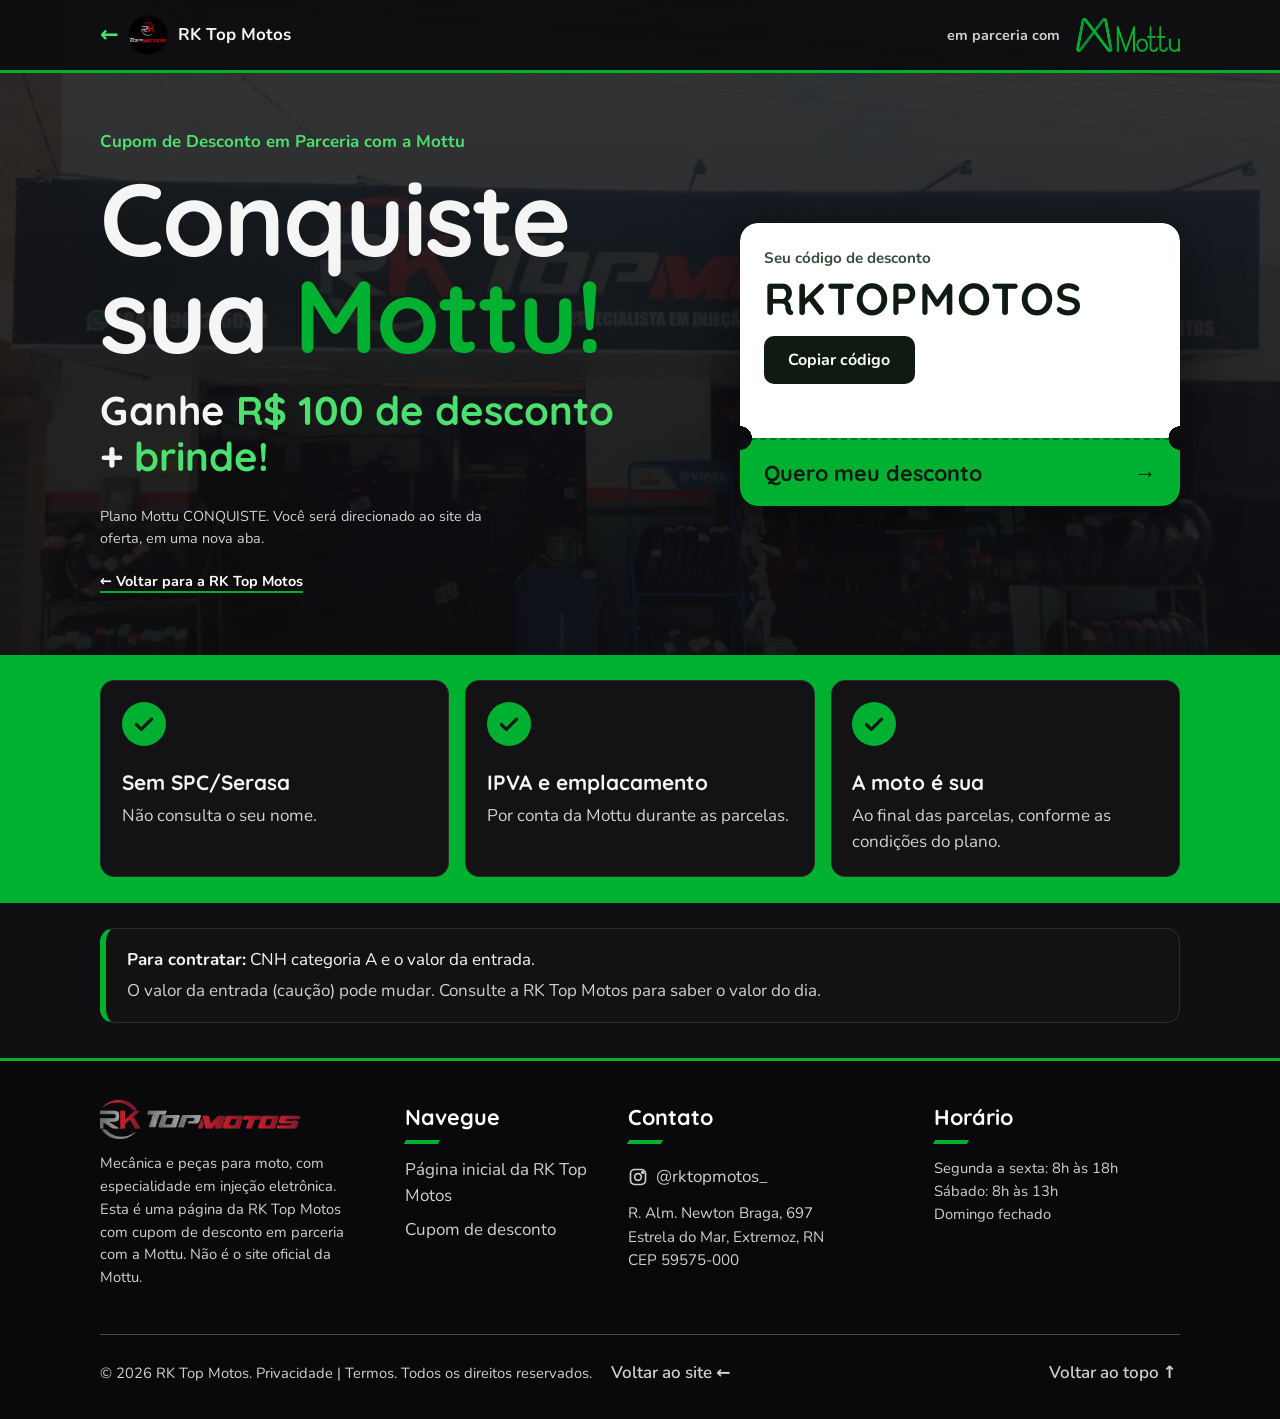
==== commit 4239d2a2: "Atualiza site RK Top Motos" ====
--- a/mottu.html
+++ b/mottu.html
@@ -5,6 +5,12 @@
 <meta name="color-scheme" content="dark">
 <meta name="viewport" content="width=device-width, initial-scale=1, viewport-fit=cover">
 <title>Cupom de Desconto em Parceria com a Mottu | RK Top Motos</title>
+<link rel="canonical" href="https://rktopmotos.com.br/mottu.html">
+<meta property="og:title" content="Cupom de Desconto em Parceria com a Mottu | RK Top Motos">
+<meta property="og:description" content="Ganhe R$ 100 de desconto no plano Mottu CONQUISTE usando o código RKTOPMOTOS. Parceria RK Top Motos.">
+<meta property="og:url" content="https://rktopmotos.com.br/mottu.html">
+<meta property="og:type" content="website">
+<meta property="og:image" content="https://rktopmotos.com.br/assets/logo.png">
 <meta name="description" content="Plano Mottu CONQUISTE: sem consulta SPC/Serasa e com R$ 100 de desconto + brinde usando o código RKTOPMOTOS.">
 <link rel="icon" href="assets/logo.png" type="image/png">
 <link rel="preconnect" href="https://fonts.googleapis.com">
@@ -17,7 +23,7 @@
 <a class="skip" href="#conteudo">Ir para o conteúdo</a>
 <header>
 <div class="wrap bar">
-<a class="home" href="index.html" aria-label="Voltar para a página inicial da RK Top Motos"><span class="arr" aria-hidden="true">&larr;</span><img src="assets/logo.png" width="40" height="40" alt=""><span class="hn">RK Top Motos</span></a>
+<a class="home" href="index.html" aria-label="Voltar para a página inicial da RK Top Motos"><span class="arr" aria-hidden="true">&larr;</span><img src="assets/logo.png" width="40" height="40" alt="RK Top Motos"><span class="hn">RK Top Motos</span></a>
 <span class="via">em parceria com</span>
 <img class="mlogo" src="assets/mottu-logo.png" width="400" height="132" alt="Mottu">
 </div>
@@ -61,7 +67,7 @@
 <div><h3>Contato</h3><ul class="plain flinks"><li><a class="ico" href="https://instagram.com/rktopmotos_" rel="noopener"><svg viewBox="0 0 24 24" fill="none" stroke="currentColor" stroke-width="2" aria-hidden="true"><rect x="3" y="3" width="18" height="18" rx="5"/><circle cx="12" cy="12" r="4"/><circle cx="17.5" cy="6.5" r="1" fill="currentColor"/></svg>@rktopmotos_</a></li></ul><address>R. Alm. Newton Braga, 697<br>Estrela do Mar, Extremoz, RN<br>CEP 59575-000</address></div>
 <div><h3>Horário</h3><p class="small">Segunda a sexta: 8h às 18h<br>Sábado: 8h às 13h<br>Domingo fechado</p></div>
 </div>
-<div class="fbar"><p class="small">© <span id="yr">2026</span> RK Top Motos. Todos os direitos reservados.</p><a class="up" href="index.html">Voltar ao site &larr;</a><a class="up" href="#">Voltar ao topo &uarr;</a></div>
+<div class="fbar"><p class="small">© <span id="yr">2026</span> RK Top Motos. <a href="privacidade.html">Privacidade</a> | <a href="termos.html">Termos</a>. Todos os direitos reservados.</p><a class="up" href="index.html">Voltar ao site &larr;</a><a class="up" href="#">Voltar ao topo &uarr;</a></div>
 </div></footer>
 <script src="assets/mottu.js"></script>
 </body>
